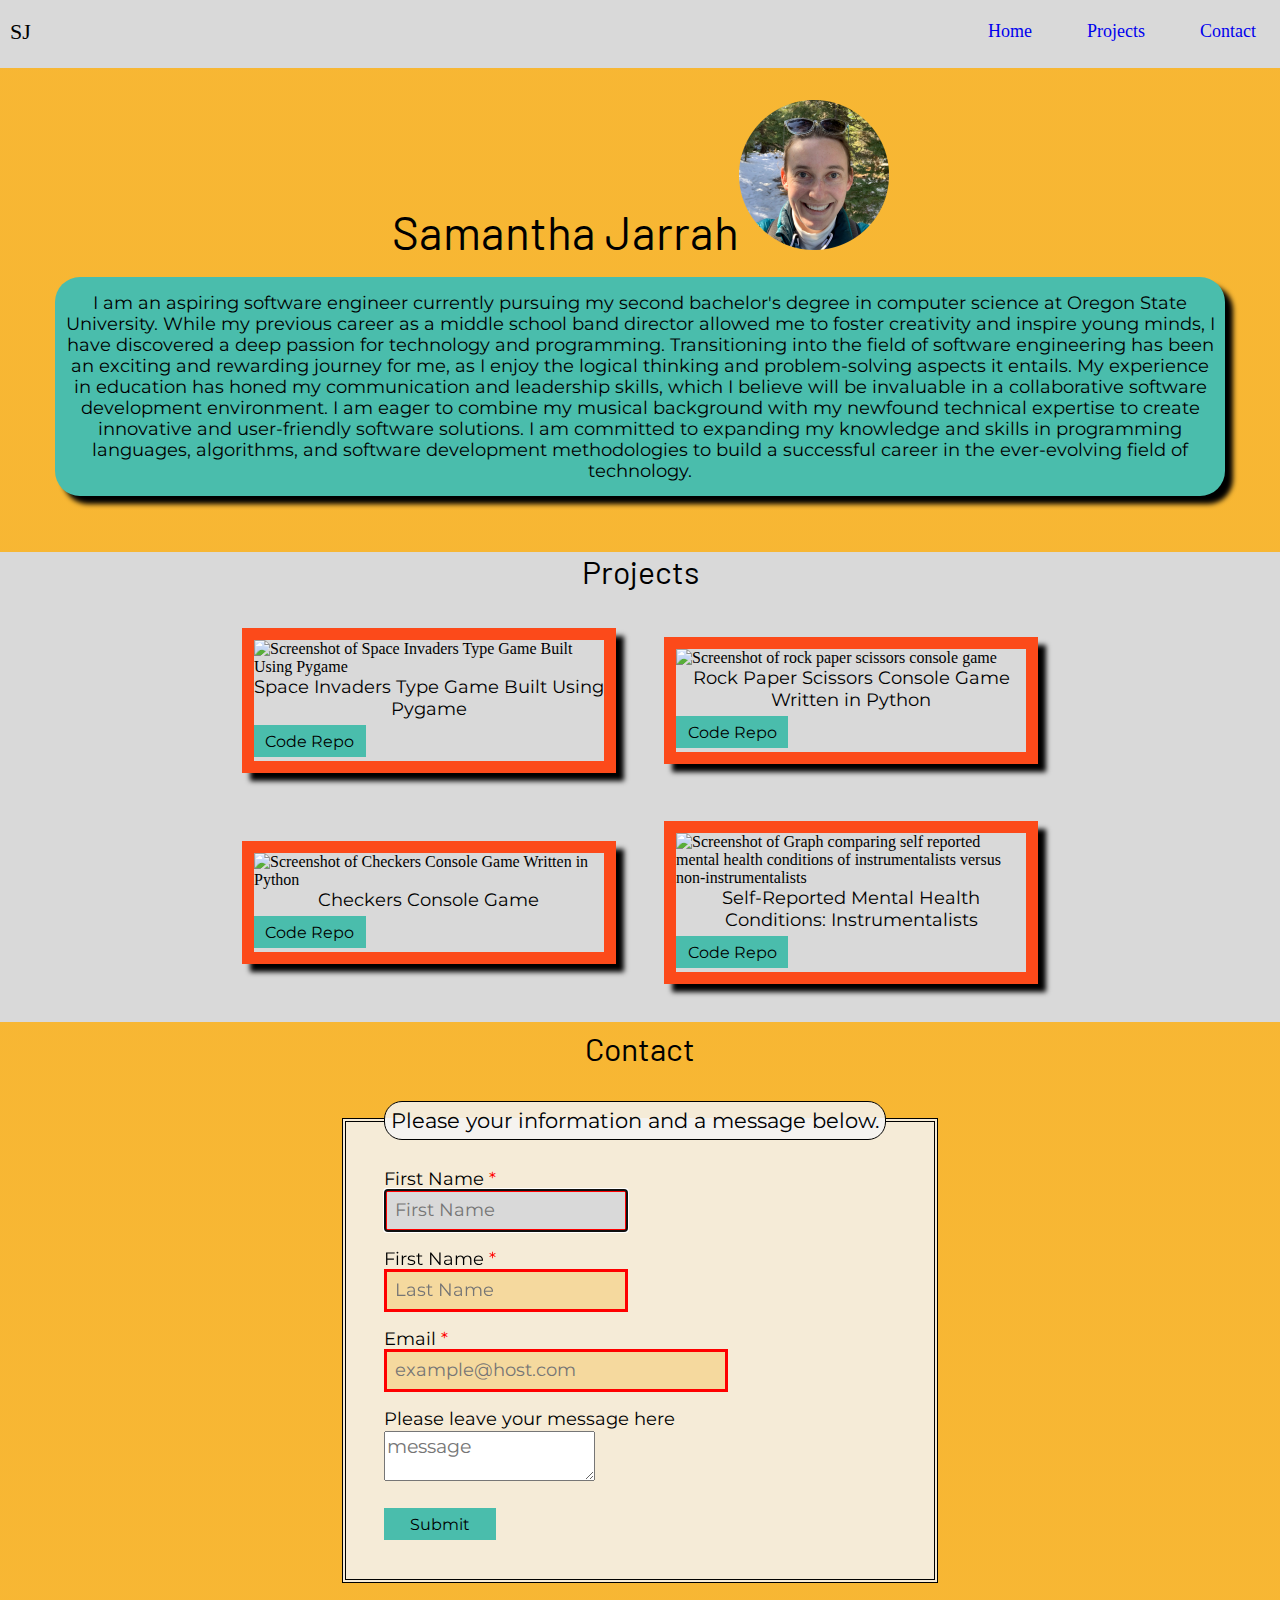
==== index.html @ de2d54bb "added favicon and about me" ====
<!DOCTYPE html>
<html lang="en">
<head>
    <meta charset='utf-8'>
    <meta http-equiv='X-UA-Compatible' content='IE=edge'>
    <title>Samantha Jarrah</title>
    <meta name='viewport' content='width=device-width, initial-scale=1'>
    <link rel='stylesheet' type='text/css' media='screen' href='main.css'>
    <link rel="icon" href="/images/sj_favicon.ico" type="image/x-icon">
    <!-- <link href="https://cdn.jsdelivr.net/npm/bootstrap@5.2.3/dist/css/bootstrap.min.css" rel="stylesheet">
    <script src="https://cdn.jsdelivr.net/npm/bootstrap@5.2.3/dist/js/bootstrap.bundle.min.js"></script> -->
    <script src='main.js'></script>
</head>
<body>
    <div class="overlay"></div>

    <nav class="navbar" id="top">
        <!-- Logo -->
        <div class="logo">SJ</div>

        <!-- Navigation menu -->
        <ul class="nav-links">
            <div class="menu">
                <li><a href="#top">Home</a></li>
                <li><a href="#projects">Projects</a></li>
                <li><a href="#contact">Contact</a></li>
            </div>
        </ul>
    </nav>

    <div class="yellow-background">
    <header>
        <h1 class="header">Samantha Jarrah<img src="images/circlePortraitSmall.png"></h1>
    </header>

    <div class="center-about-me">
        <p class="about-me-text">
            I am an aspiring software engineer currently pursuing my second bachelor's degree in computer science at Oregon State University. 
            While my previous career as a middle school band director allowed me to foster creativity and inspire young minds, I have discovered 
            a deep passion for technology and programming. Transitioning into the field of software engineering has been an exciting and 
            rewarding journey for me, as I enjoy the logical thinking and problem-solving aspects it entails. My experience in education has 
            honed my communication and leadership skills, which I believe will be invaluable in a collaborative software development environment. 
            I am eager to combine my musical background with my newfound technical expertise to create innovative and user-friendly software 
            solutions. I am committed to expanding my knowledge and skills in programming languages, algorithms, and software 
            development methodologies to build a successful career in the ever-evolving field of technology.
        </p>
    </div>
    </div>
    
    <div class="projects-page">
    <section id="projects"><h2>Projects</h2></section>
        <article class="gallery">

        <figure class="project-example">
            <img
            src="images/space-invaders-game-pygame-resized.png"
            alt="Screenshot of Space Invaders Type Game Built Using Pygame"/>
            <figcaption>Space Invaders Type Game Built Using Pygame</figcaption>
            <button onclick="location.href='https://github.com/samantha-jarrah/Space_Invaders'" type="button">Code Repo</button>
        </figure>

        <figure class="project-example">
            <img 
                src="images/rock-paper-scissors-game-resized.png"
                alt="Screenshot of rock paper scissors console game" />
                <figcaption>Rock Paper Scissors Console Game Written in Python</figcaption>
                <button onclick="location.href='https://github.com/samantha-jarrah/rock_paper_scissors'" type="button">Code Repo</button>
        </figure>

        <figure class="project-example">
            <img
            src="images/checkers-console-game-resized.png"
            alt="Screenshot of Checkers Console Game Written in Python"/>
            <figcaption>Checkers Console Game</figcaption>
            <button onclick="location.href='https://github.com/samantha-jarrah/Checkers-Console-Game-Python'" type="button">Code Repo</button>
        </figure>

        <figure class="project-example">
            <img
            src="images/mental-health-instrumentalists-vs-noninstrumentalists-resized.png"
            alt="Screenshot of Graph comparing self reported mental health conditions of instrumentalists versus non-instrumentalists"/>
            <figcaption>Self-Reported Mental Health Conditions: Instrumentalists</figcaption>
            <button onclick="location.href='https://github.com/samantha-jarrah/chum_bucket_supreme'" type="button">Code Repo</button>

        </figure>

        </article>
    </div>


    <div class="yellow-background">
    <section id="contact">
        <h2>Contact</h2>
        <!-- <p class="email-text">
            <a href="mailto:samantha.jarrah2@gmail.com">samantha.jarrah2@gmail.com</a>
        </p> -->
        <form action="/form-submission" method="get">
            <fieldset>
                <legend>Please your information and a message below.</legend>
                <label for="firstName" class="required">First Name</label>
                <input type="text" name="firstName" id="firstName" required placeholder="First Name" autofocus />

                <label for="lastName" class="required">First Name</label>
                <input type="text" name="lastName" id="lastName" required placeholder="Last Name" />

                <label for="email" class="required">Email</label>
                    <input type="email" 
                    name="email" id="email" 
                    size="30" maxlength="100" 
                    required 
                    pattern="[^ @]+@[^ @]+.[a-z]+"
                    placeholder="example@host.com" />
                

                <label for="message">Please leave your message here</label>
                <textarea name="message" id="message" placeholder="message"></textarea>

                <label for="submit"></label>
                <button type="submit" id="submit">Submit</button>
        
            </fieldset>
        </form>
        <p class="copyright">&copy; Samantha Jarrah</p>
    </section>
    </div>
    <main>

    </main>
    
</body>

</html>
---- main.css ----
/* @import url('https://fonts.googleapis.com/css2?family=Barlow:ital,wght@0,100;0,200;0,300;0,400;0,500;0,600;0,700;0,800;0,900;1,100;1,200;1,300;1,400;1,500;1,600;1,700;1,800;1,900&display=swap'); */

@import url('https://fonts.googleapis.com/css2?family=Barlow:ital,wght@0,100;0,200;0,300;0,400;0,500;0,600;0,700;0,800;0,900;1,100;1,200;1,300;1,400;1,500;1,600;1,700;1,800;1,900&family=Montserrat:ital,wght@0,100;0,200;0,300;0,400;0,500;0,600;0,700;1,100;1,200;1,300;1,400;1,500;1,600&display=swap');

:root {
  background-color: rgba(217, 217, 217, 1);
}
body {
  /* background-image: url(images/meadow.jpg); */
  /* background-size: cover; */
  /* background-repeat: no-repeat; */
}

/* .overlay {
  position: fixed;
  top: 0;
  left: 0;
  width: 100%;
  height: 100%;
  background-color: rgba(247, 183, 51, 0.85);
  z-index: -1;
} */

/* .yellow-background {
  background-color: rgba(247, 183, 51, 0.85);
} */

.yellow-background {
  background-color:rgba(247, 183, 51, 1);
  opacity: 1;
  background-image: radial-gradient(white 0.5px, rgba(247, 183, 51, 0.85) 0.5px);
  background-size: 10px 10px;
}

.yellow-background h2 {
  padding: 7px;
}


body, html {
    border: 0;
    height: 100%;
    margin: 0;
    padding: 0;
    width: 100%;
}

h2 {
  text-align: center;
  font-family: "Barlow", sans-serif;
  font-weight: 400;
  font-size: 32px;
}

p {
  font-family: 'Montserrat', sans-serif;
  font-size: 14px;
}

figcaption {
  font-family: 'Montserrat', sans-serif;
  font-size: 18px;
  text-align: center;
  font-weight: 400;
}

nav {
  background: rgba(217, 217, 217, 1);
  /* width: 600px; */
  margin-bottom: -26px;
  padding-bottom: 8px;
  padding-top: 8px;
}
a {
  text-decoration: none;
}
a:visited{
  text-decoration: none;
  color: black;
}
li {
  list-style: none;
}

.navbar {
  display: flex;
  align-items: center;
  justify-content: space-between;
  padding: 1px 10px 1px 10px;
  color:black;
}
.menu {
  display:flex;
  gap:1.5em;
  font-size: 18px;
}
.menu li:hover {
  background-color: rgba(252, 74, 26, 1);
  border-radius: 5px;
  transition: 0.3s ease;
}
.menu li {
  padding: 4px 14px;
}
.logo {
  font-size: 22px;
}

.center-about-me {
  display: flex;
  justify-content: center;
  align-items: center;
  /* height: 200px; */
  max-width:fit-content;
  padding-bottom: 3%;
}

.about-me-text {
  background-color: rgba(74, 189, 172, 1);
  position: center;
  /* margin-top: 35px; */
  margin-left: 55px;
  margin-right: 55px;
  border-radius: 25px;
  padding: 15px 8px;
  text-align: center;
  box-shadow: 8px 8px 5px black;
  font-size: 110%;
}

.email-text {
  text-align: center;
  font-size: 24px;
}


.header {
  font-family: "Barlow", sans-serif;
  font-size: 46px;
  /* text-shadow: 4px 4px 4px #aaa; */
  font-weight: 400;
  text-align: center;
  margin-bottom: 1px;
  padding-top: 32px;
}

.header h1 {
  display: inline-flex;
}

.header img {
  width: 150px;
}


.projects-page {
  background-color: rgba(217, 217, 217, 1);
  margin: 0%;
  margin-top: -27px;
  /* margin-bottom: -17px; */
}

/* .project-example img {
  border: 12px solid rgba(252, 74, 26, 1);
  box-shadow: 8px 8px 5px black;
  max-width: 50%;
} */

.gallery {
  display: flex;
  width: 90%;
  margin: 0 auto;
  flex-wrap: wrap;
  justify-content: center;
  align-items: center;
  gap: 25px;
}

.gallery figure {
  width: 350px;
  margin: 1%;
  padding-bottom: 4px;
  border: 12px solid rgba(252, 74, 26, 1);
  background-color: rgba(217, 217, 217, 1);
  box-shadow: 8px 8px 5px black;
}

.gallery img {
  width: 100%;
  display: block;
  margin-left: auto;
  margin-right: auto;
}

button {
  background-color:rgba(74, 189, 172, 1);
  color:black;
  margin-top: 5px;
  border: 1px solid rgba(74, 189, 172, 1);
}

.project-example:hover {
  transform: scale(1.1);
}

  /*  ----- Form ----- */
input, textarea, select {
    font-family:inherit;
}
textarea {
  width: 40%;
  padding: 2px;
  margin: 2px 2px 2px 0px;
  font-size: 120%;
}
  fieldset {
    /* background-color: var(--off-white); */
    border-style: double;
    border-width: 4px;
    border-color: black;
    margin:auto;
    background-color: rgb(245, 245, 245, .85);
    /* margin-bottom: 2%; */
    padding: 1% 3% 3%;
    width: 40%;
  }
    legend {
      font-family: 'Montserrat', sans-serif;      
      padding: 6px;
      font-size: 130%;
      border: 1.5px solid black;
      border-radius: 18px;
      background-color:rgb(245, 245, 245, .85);
    }
  label {
    display: block;
    margin-top: 16px;
    font-family: 'Montserrat', sans-serif;
    font-size: 110%;

  }
    button {
      width: 7em;
      height: 2em;
      font-size: 100%;
      font-family: 'Montserrat', sans-serif;
    }
    input {
      padding: 8px;
      font-size: 110%;
      background-color: rgba(247, 183, 51, 0.35);
    }

    :focus {
      background-color: rgba(217, 217, 217, 1);
    }

    ::placeholder {
      font-family: 'Montserrat', sans-serif;
    }

    :required {
      border: solid red ;
    }

    input:valid {
      border: solid 1px black;

    }

    /* input:invalid {
      border: 2px solid red;

    } */

    label.required:after {
      content:" *";
      color:red;
  }

  .copyright {
    text-align: center;
    padding-bottom: 12px;
  }
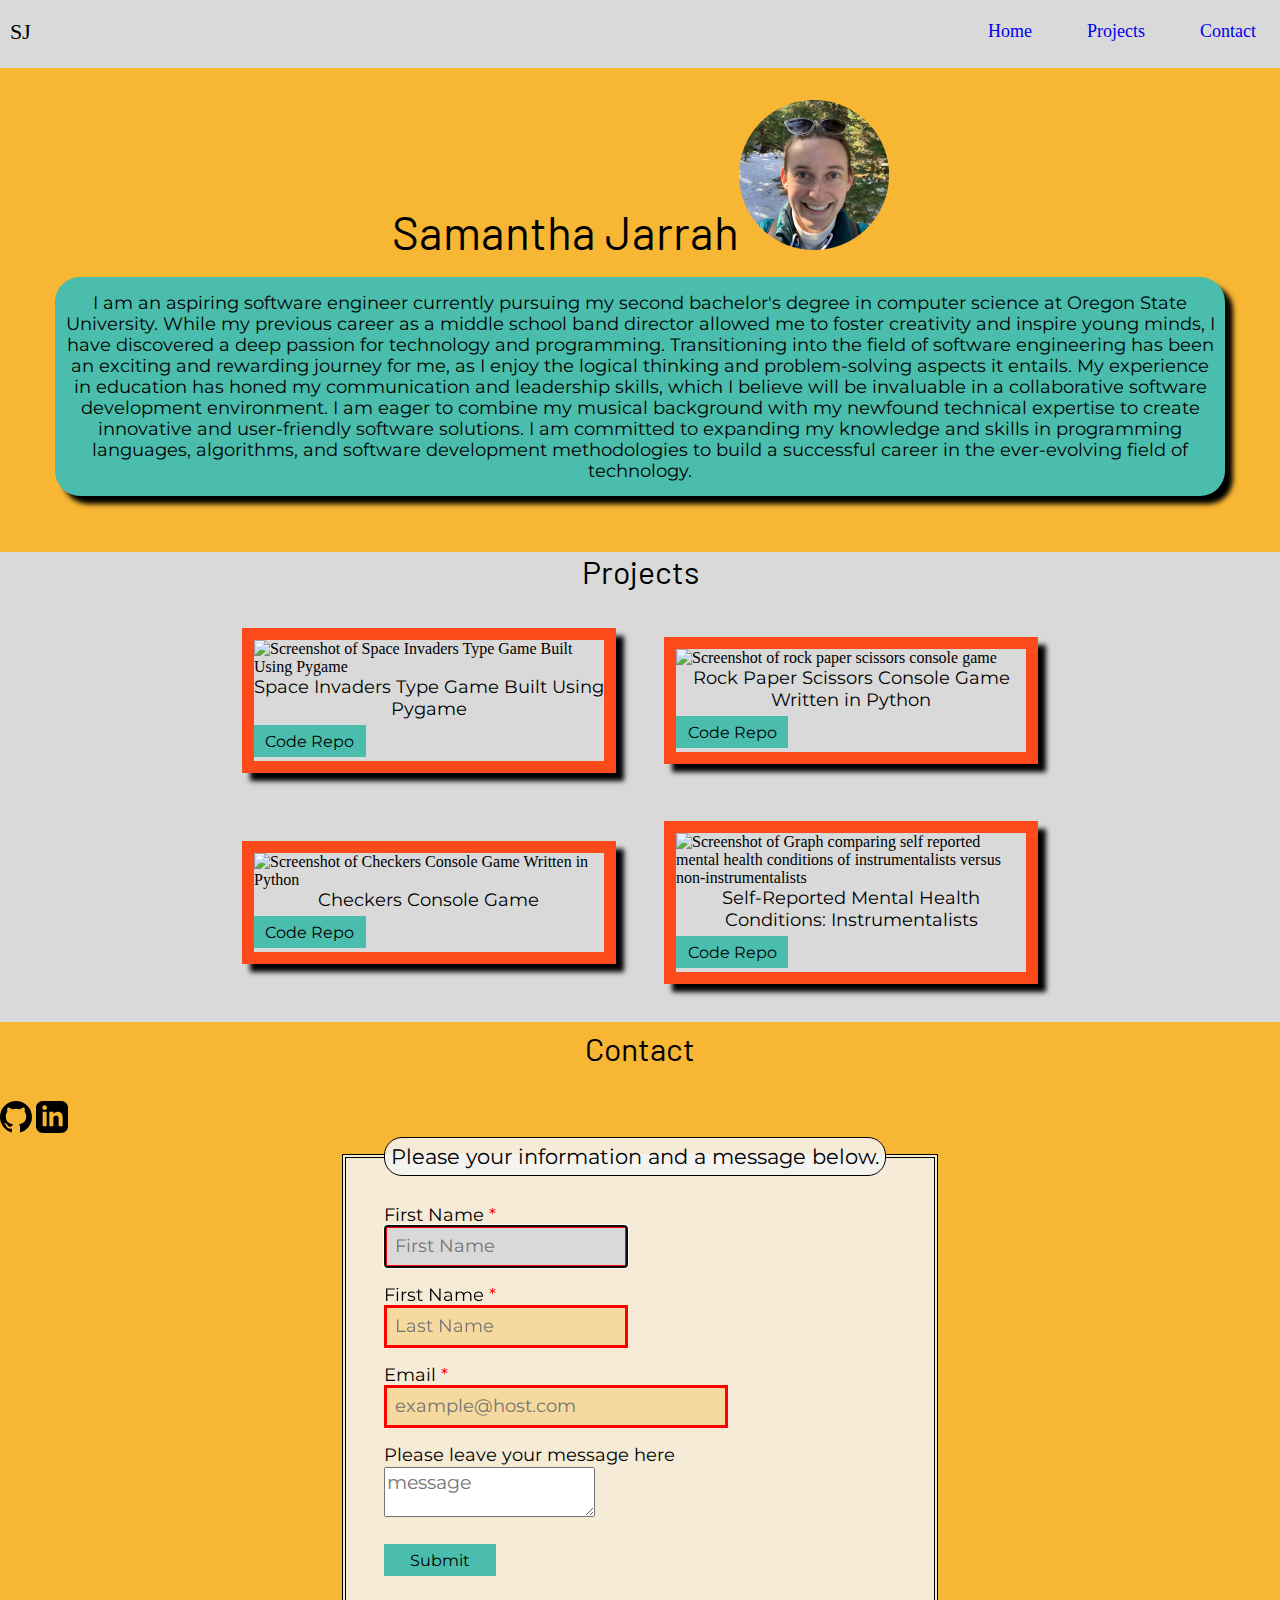
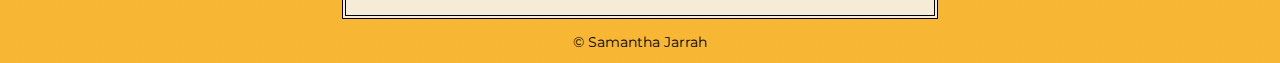
==== commit 7d058046: "changed href for favicon" ====
--- a/index.html
+++ b/index.html
@@ -6,9 +6,7 @@
     <title>Samantha Jarrah</title>
     <meta name='viewport' content='width=device-width, initial-scale=1'>
     <link rel='stylesheet' type='text/css' media='screen' href='main.css'>
-    <link rel="icon" href="/images/sj_favicon.ico" type="image/x-icon">
-    <!-- <link href="https://cdn.jsdelivr.net/npm/bootstrap@5.2.3/dist/css/bootstrap.min.css" rel="stylesheet">
-    <script src="https://cdn.jsdelivr.net/npm/bootstrap@5.2.3/dist/js/bootstrap.bundle.min.js"></script> -->
+    <link rel="icon" href="./images/sj_favicon.ico" type="image/x-icon">
     <script src='main.js'></script>
 </head>
 <body>
@@ -91,10 +89,14 @@
     <div class="yellow-background">
     <section id="contact">
         <h2>Contact</h2>
+        <div class="icons">
+        <a href="https://github.com/samantha-jarrah"><svg xmlns="http://www.w3.org/2000/svg" width="32" height="32" viewBox="0 0 24 24"><path d="M12 0c-6.626 0-12 5.373-12 12 0 5.302 3.438 9.8 8.207 11.387.599.111.793-.261.793-.577v-2.234c-3.338.726-4.033-1.416-4.033-1.416-.546-1.387-1.333-1.756-1.333-1.756-1.089-.745.083-.729.083-.729 1.205.084 1.839 1.237 1.839 1.237 1.07 1.834 2.807 1.304 3.492.997.107-.775.418-1.305.762-1.604-2.665-.305-5.467-1.334-5.467-5.931 0-1.311.469-2.381 1.236-3.221-.124-.303-.535-1.524.117-3.176 0 0 1.008-.322 3.301 1.23.957-.266 1.983-.399 3.003-.404 1.02.005 2.047.138 3.006.404 2.291-1.552 3.297-1.23 3.297-1.23.653 1.653.242 2.874.118 3.176.77.84 1.235 1.911 1.235 3.221 0 4.609-2.807 5.624-5.479 5.921.43.372.823 1.102.823 2.222v3.293c0 .319.192.694.801.576 4.765-1.589 8.199-6.086 8.199-11.386 0-6.627-5.373-12-12-12z"/></svg></a>
+        <a href="https://www.linkedin.com/in/samantha-jarrah-43a653234/"><svg xmlns="http://www.w3.org/2000/svg" width="32" height="32" viewBox="0 0 24 24"><path d="M19 0h-14c-2.761 0-5 2.239-5 5v14c0 2.761 2.239 5 5 5h14c2.762 0 5-2.239 5-5v-14c0-2.761-2.238-5-5-5zm-11 19h-3v-11h3v11zm-1.5-12.268c-.966 0-1.75-.79-1.75-1.764s.784-1.764 1.75-1.764 1.75.79 1.75 1.764-.783 1.764-1.75 1.764zm13.5 12.268h-3v-5.604c0-3.368-4-3.113-4 0v5.604h-3v-11h3v1.765c1.396-2.586 7-2.777 7 2.476v6.759z"/></svg></a>
+        </div>
         <!-- <p class="email-text">
             <a href="mailto:samantha.jarrah2@gmail.com">samantha.jarrah2@gmail.com</a>
         </p> -->
-        <form action="/form-submission" method="get">
+        <form method="post" action="https://forms.un-static.com/forms/b36acc1952fa7b50b0d6d09dd33acb463ecb3084">
             <fieldset>
                 <legend>Please your information and a message below.</legend>
                 <label for="firstName" class="required">First Name</label>
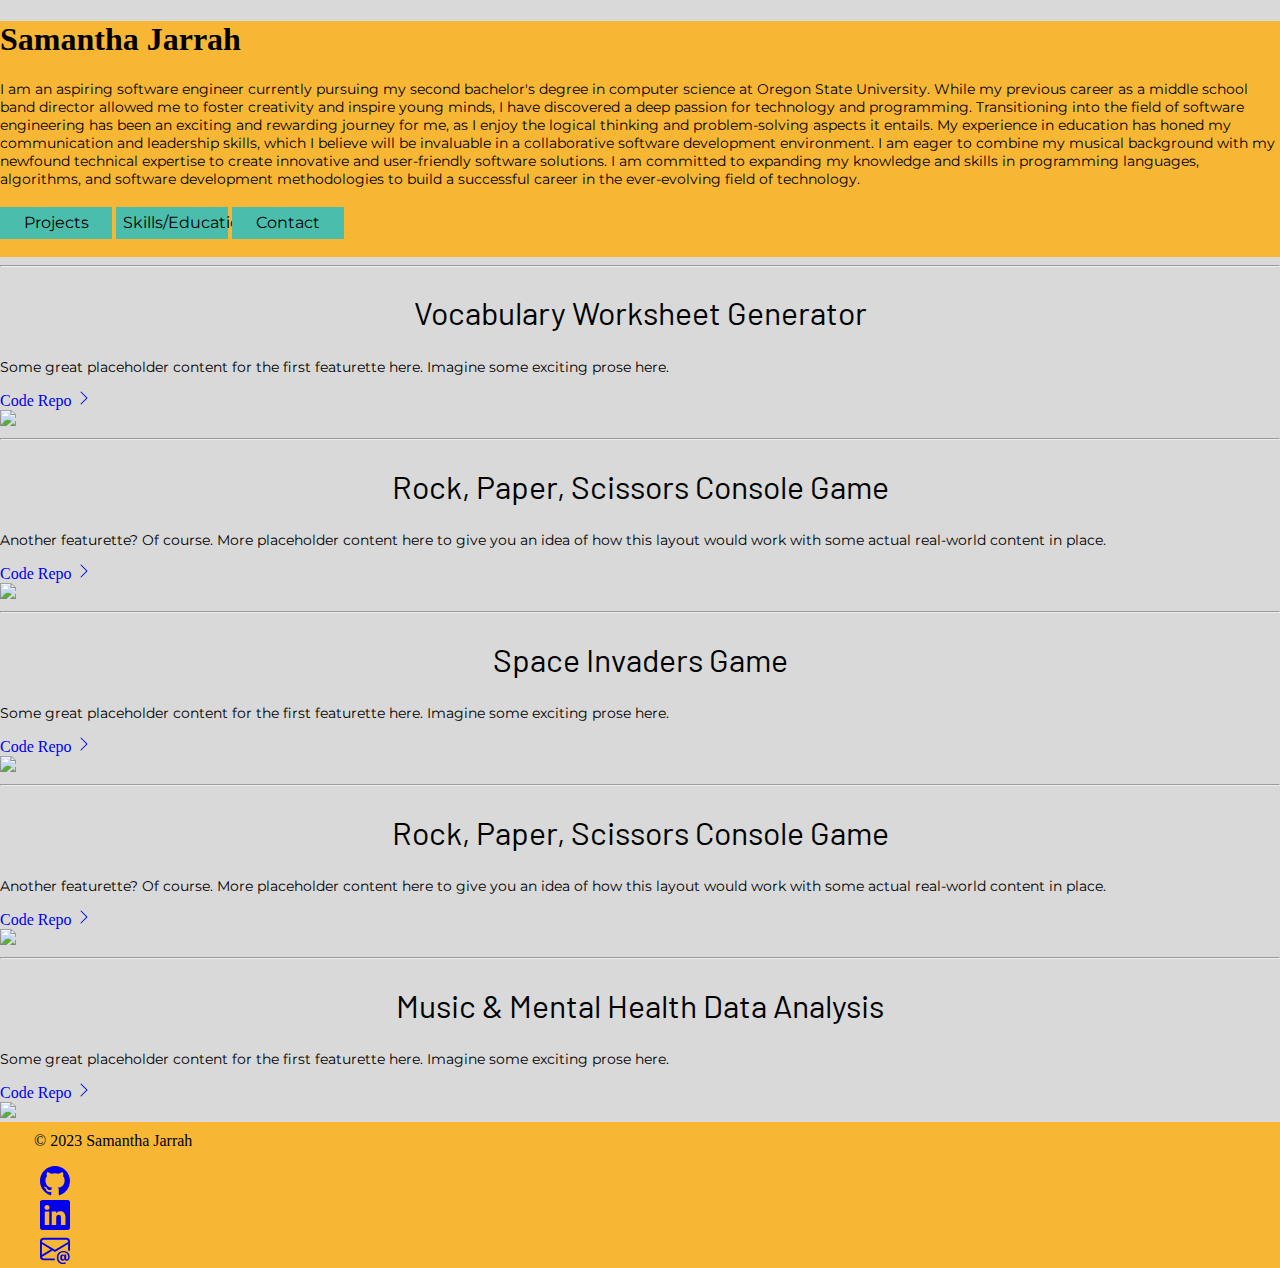
==== commit 79c1adc5: "added favicon" ====
--- a/index.html
+++ b/index.html
@@ -1,134 +1,175 @@
 <!DOCTYPE html>
-<html lang="en">
+<html>
 <head>
     <meta charset='utf-8'>
     <meta http-equiv='X-UA-Compatible' content='IE=edge'>
     <title>Samantha Jarrah</title>
     <meta name='viewport' content='width=device-width, initial-scale=1'>
+     <!-- bootstrap link -->
+     <link href="https://cdn.jsdelivr.net/npm/bootstrap@5.3.0/dist/css/bootstrap.min.css" rel="stylesheet" integrity="sha384-9ndCyUaIbzAi2FUVXJi0CjmCapSmO7SnpJef0486qhLnuZ2cdeRhO02iuK6FUUVM" crossorigin="anonymous">
     <link rel='stylesheet' type='text/css' media='screen' href='main.css'>
-    <link rel="icon" href="./images/sj_favicon.ico" type="image/x-icon">
-    <script src='main.js'></script>
+    <link rel="icon" href="sj_favicon.ico" type="image/x-icon">
+   <script src='main.js'></script>
 </head>
 <body>
-    <div class="overlay"></div>
+<!-- Heading -->
+<section>
+    <div class="container my-5 yellow-background rounded-3">
+        <div class="row p-4 pb-0 pe-lg-0 pt-lg-5 align-items-center rounded-3 border shadow-lg">
+          <div class="col-lg-7 p-3 p-lg-5 pt-lg-3">
+            <h1 class="display-4 fw-bold lh-1 text-body-emphasis">Samantha Jarrah</h1>
+            <p class="lead">I am an aspiring software engineer currently pursuing my second bachelor's degree in computer science at Oregon State University. 
+                While my previous career as a middle school band director allowed me to foster creativity and inspire young minds, I have discovered 
+                a deep passion for technology and programming. Transitioning into the field of software engineering has been an exciting and 
+                rewarding journey for me, as I enjoy the logical thinking and problem-solving aspects it entails. My experience in education has 
+                honed my communication and leadership skills, which I believe will be invaluable in a collaborative software development environment. 
+                I am eager to combine my musical background with my newfound technical expertise to create innovative and user-friendly software 
+                solutions. I am committed to expanding my knowledge and skills in programming languages, algorithms, and software 
+                development methodologies to build a successful career in the ever-evolving field of technology.</p>
+            <div class="d-grid gap-2 d-md-flex justify-content-md-start mb-4 mb-lg-3">
+              <button type="button" class="btn orange btn-lg px-4 me-md-2 fw-bold">Projects</button>
+              <button type="button" class="btn btn-outline-dark btn-lg px-4">Skills/Education</button>
+              <button type="button" class="btn btn-outline-dark btn-lg px-4">Contact</button>
+            </div>
+          </div>
+          <div class="col-lg-4 offset-lg-1 p-0 overflow-hidden">
+              <img class="rounded-lg-3" src="./images/circlePortrait.png" alt="" width="620">
+          </div>
+        </div>
+      </div>
+</section>
 
-    <nav class="navbar" id="top">
-        <!-- Logo -->
-        <div class="logo">SJ</div>
-
-        <!-- Navigation menu -->
-        <ul class="nav-links">
-            <div class="menu">
-                <li><a href="#top">Home</a></li>
-                <li><a href="#projects">Projects</a></li>
-                <li><a href="#contact">Contact</a></li>
-            </div>
-        </ul>
-    </nav>
-
-    <div class="yellow-background">
-    <header>
-        <h1 class="header">Samantha Jarrah<img src="images/circlePortraitSmall.png"></h1>
-    </header>
-
-    <div class="center-about-me">
-        <p class="about-me-text">
-            I am an aspiring software engineer currently pursuing my second bachelor's degree in computer science at Oregon State University. 
-            While my previous career as a middle school band director allowed me to foster creativity and inspire young minds, I have discovered 
-            a deep passion for technology and programming. Transitioning into the field of software engineering has been an exciting and 
-            rewarding journey for me, as I enjoy the logical thinking and problem-solving aspects it entails. My experience in education has 
-            honed my communication and leadership skills, which I believe will be invaluable in a collaborative software development environment. 
-            I am eager to combine my musical background with my newfound technical expertise to create innovative and user-friendly software 
-            solutions. I am committed to expanding my knowledge and skills in programming languages, algorithms, and software 
-            development methodologies to build a successful career in the ever-evolving field of technology.
-        </p>
-    </div>
-    </div>
-    
-    <div class="projects-page">
-    <section id="projects"><h2>Projects</h2></section>
-        <article class="gallery">
-
-        <figure class="project-example">
-            <img
-            src="images/space-invaders-game-pygame-resized.png"
-            alt="Screenshot of Space Invaders Type Game Built Using Pygame"/>
-            <figcaption>Space Invaders Type Game Built Using Pygame</figcaption>
-            <button onclick="location.href='https://github.com/samantha-jarrah/Space_Invaders'" type="button">Code Repo</button>
-        </figure>
-
-        <figure class="project-example">
-            <img 
-                src="images/rock-paper-scissors-game-resized.png"
-                alt="Screenshot of rock paper scissors console game" />
-                <figcaption>Rock Paper Scissors Console Game Written in Python</figcaption>
-                <button onclick="location.href='https://github.com/samantha-jarrah/rock_paper_scissors'" type="button">Code Repo</button>
-        </figure>
-
-        <figure class="project-example">
-            <img
-            src="images/checkers-console-game-resized.png"
-            alt="Screenshot of Checkers Console Game Written in Python"/>
-            <figcaption>Checkers Console Game</figcaption>
-            <button onclick="location.href='https://github.com/samantha-jarrah/Checkers-Console-Game-Python'" type="button">Code Repo</button>
-        </figure>
-
-        <figure class="project-example">
-            <img
-            src="images/mental-health-instrumentalists-vs-noninstrumentalists-resized.png"
-            alt="Screenshot of Graph comparing self reported mental health conditions of instrumentalists versus non-instrumentalists"/>
-            <figcaption>Self-Reported Mental Health Conditions: Instrumentalists</figcaption>
-            <button onclick="location.href='https://github.com/samantha-jarrah/chum_bucket_supreme'" type="button">Code Repo</button>
-
-        </figure>
-
-        </article>
+<!-- Projects -->
+<section>
+    <div class="container">
+        <hr class="featurette-divider my-4">
+    <div class="row featurette">
+        <div class="col-md-7">
+          <h2 class="featurette-heading fw-normal lh-1">Vocabulary Worksheet Generator</h2>
+          <p class="lead">Some great placeholder content for the first featurette here. Imagine some exciting prose here.</p>
+          <a href="#" class="icon-link">
+            Code Repo
+            <svg xmlns="http://www.w3.org/2000/svg" width="16" height="16" fill="currentColor" class="bi bi-chevron-right" viewBox="0 0 16 16">
+                <path fill-rule="evenodd" d="M4.646 1.646a.5.5 0 0 1 .708 0l6 6a.5.5 0 0 1 0 .708l-6 6a.5.5 0 0 1-.708-.708L10.293 8 4.646 2.354a.5.5 0 0 1 0-.708z"/>
+              </svg>
+          </a>
+        </div>
+        <div class="col-md-5">
+          <img src="./images/vocabulary-worksheet-generator-square.png" class="orange-shadow rounded-3" height="500">
+        </div>
+      </div>
     </div>
 
+    <div class="container">
+        <hr class="featurette-divider my-4">
+        <div class="row featurette">
+            <div class="col-md-7 order-md-2">
+              <h2 class="featurette-heading fw-normal lh-1">Rock, Paper, Scissors Console Game</h2>
+              <p class="lead">Another featurette? Of course. More placeholder content here to give you an idea of how this layout would work with some actual real-world content in place.</p>
+              <a href="#" class="icon-link">
+                Code Repo
+                <svg xmlns="http://www.w3.org/2000/svg" width="16" height="16" fill="currentColor" class="bi bi-chevron-right" viewBox="0 0 16 16">
+                    <path fill-rule="evenodd" d="M4.646 1.646a.5.5 0 0 1 .708 0l6 6a.5.5 0 0 1 0 .708l-6 6a.5.5 0 0 1-.708-.708L10.293 8 4.646 2.354a.5.5 0 0 1 0-.708z"/>
+                  </svg>
+              </a>
+            </div>
+            <div class="col-md-5 order-md-1">
+                <img src="./images/rock-paper-scissors-game-square.png" class="orange-shadow rounded-3" height="500">
+            </div>
+          </div>
+    </div>
 
-    <div class="yellow-background">
-    <section id="contact">
-        <h2>Contact</h2>
-        <div class="icons">
-        <a href="https://github.com/samantha-jarrah"><svg xmlns="http://www.w3.org/2000/svg" width="32" height="32" viewBox="0 0 24 24"><path d="M12 0c-6.626 0-12 5.373-12 12 0 5.302 3.438 9.8 8.207 11.387.599.111.793-.261.793-.577v-2.234c-3.338.726-4.033-1.416-4.033-1.416-.546-1.387-1.333-1.756-1.333-1.756-1.089-.745.083-.729.083-.729 1.205.084 1.839 1.237 1.839 1.237 1.07 1.834 2.807 1.304 3.492.997.107-.775.418-1.305.762-1.604-2.665-.305-5.467-1.334-5.467-5.931 0-1.311.469-2.381 1.236-3.221-.124-.303-.535-1.524.117-3.176 0 0 1.008-.322 3.301 1.23.957-.266 1.983-.399 3.003-.404 1.02.005 2.047.138 3.006.404 2.291-1.552 3.297-1.23 3.297-1.23.653 1.653.242 2.874.118 3.176.77.84 1.235 1.911 1.235 3.221 0 4.609-2.807 5.624-5.479 5.921.43.372.823 1.102.823 2.222v3.293c0 .319.192.694.801.576 4.765-1.589 8.199-6.086 8.199-11.386 0-6.627-5.373-12-12-12z"/></svg></a>
-        <a href="https://www.linkedin.com/in/samantha-jarrah-43a653234/"><svg xmlns="http://www.w3.org/2000/svg" width="32" height="32" viewBox="0 0 24 24"><path d="M19 0h-14c-2.761 0-5 2.239-5 5v14c0 2.761 2.239 5 5 5h14c2.762 0 5-2.239 5-5v-14c0-2.761-2.238-5-5-5zm-11 19h-3v-11h3v11zm-1.5-12.268c-.966 0-1.75-.79-1.75-1.764s.784-1.764 1.75-1.764 1.75.79 1.75 1.764-.783 1.764-1.75 1.764zm13.5 12.268h-3v-5.604c0-3.368-4-3.113-4 0v5.604h-3v-11h3v1.765c1.396-2.586 7-2.777 7 2.476v6.759z"/></svg></a>
+    <div class="container">
+        <hr class="featurette-divider my-4">
+    <div class="row featurette">
+        <div class="col-md-7">
+          <h2 class="featurette-heading fw-normal lh-1">Space Invaders Game</h2>
+          <p class="lead">Some great placeholder content for the first featurette here. Imagine some exciting prose here.</p>
+          <a href="#" class="icon-link">
+            Code Repo
+            <svg xmlns="http://www.w3.org/2000/svg" width="16" height="16" fill="currentColor" class="bi bi-chevron-right" viewBox="0 0 16 16">
+                <path fill-rule="evenodd" d="M4.646 1.646a.5.5 0 0 1 .708 0l6 6a.5.5 0 0 1 0 .708l-6 6a.5.5 0 0 1-.708-.708L10.293 8 4.646 2.354a.5.5 0 0 1 0-.708z"/>
+              </svg>
+          </a>
         </div>
-        <!-- <p class="email-text">
-            <a href="mailto:samantha.jarrah2@gmail.com">samantha.jarrah2@gmail.com</a>
-        </p> -->
-        <form method="post" action="https://forms.un-static.com/forms/b36acc1952fa7b50b0d6d09dd33acb463ecb3084">
-            <fieldset>
-                <legend>Please your information and a message below.</legend>
-                <label for="firstName" class="required">First Name</label>
-                <input type="text" name="firstName" id="firstName" required placeholder="First Name" autofocus />
+        <div class="col-md-5">
+          <img src="./images/space-invaders-game-pygame-square.png" class="orange-shadow rounded-3" height="500">
+        </div>
+      </div>
+    </div>
 
-                <label for="lastName" class="required">First Name</label>
-                <input type="text" name="lastName" id="lastName" required placeholder="Last Name" />
+    <div class="container">
+        <hr class="featurette-divider my-4">
+        <div class="row featurette">
+            <div class="col-md-7 order-md-2">
+              <h2 class="featurette-heading fw-normal lh-1">Rock, Paper, Scissors Console Game</h2>
+              <p class="lead">Another featurette? Of course. More placeholder content here to give you an idea of how this layout would work with some actual real-world content in place.</p>
+              <a href="#" class="icon-link">
+                Code Repo
+                <svg xmlns="http://www.w3.org/2000/svg" width="16" height="16" fill="currentColor" class="bi bi-chevron-right" viewBox="0 0 16 16">
+                    <path fill-rule="evenodd" d="M4.646 1.646a.5.5 0 0 1 .708 0l6 6a.5.5 0 0 1 0 .708l-6 6a.5.5 0 0 1-.708-.708L10.293 8 4.646 2.354a.5.5 0 0 1 0-.708z"/>
+                  </svg>
+              </a>
+            </div>
+            <div class="col-md-5 order-md-1">
+                <img src="./images/python-checkers-console-game-square.png" class="orange-shadow rounded-3" height="500">
+            </div>
+          </div>
+    </div>
 
-                <label for="email" class="required">Email</label>
-                    <input type="email" 
-                    name="email" id="email" 
-                    size="30" maxlength="100" 
-                    required 
-                    pattern="[^ @]+@[^ @]+.[a-z]+"
-                    placeholder="example@host.com" />
-                
+    <div class="container">
+        <hr class="featurette-divider my-4">
+    <div class="row featurette">
+        <div class="col-md-7">
+          <h2 class="featurette-heading fw-normal lh-1">Music & Mental Health Data Analysis</h2>
+          <p class="lead">Some great placeholder content for the first featurette here. Imagine some exciting prose here.</p>
+          <a href="#" class="icon-link">
+            Code Repo
+            <svg xmlns="http://www.w3.org/2000/svg" width="16" height="16" fill="currentColor" class="bi bi-chevron-right" viewBox="0 0 16 16">
+                <path fill-rule="evenodd" d="M4.646 1.646a.5.5 0 0 1 .708 0l6 6a.5.5 0 0 1 0 .708l-6 6a.5.5 0 0 1-.708-.708L10.293 8 4.646 2.354a.5.5 0 0 1 0-.708z"/>
+              </svg>
+          </a>
+        </div>
+        <div class="col-md-5">
+          <img src="./images/mental-health-instrumentalists-vs-noninstrumentalists-square.png" class="orange-shadow rounded-3" height="500">
+        </div>
+      </div>
+    </div>
+</section>
 
-                <label for="message">Please leave your message here</label>
-                <textarea name="message" id="message" placeholder="message"></textarea>
+<!-- Skills/Education -->
+<section>
 
-                <label for="submit"></label>
-                <button type="submit" id="submit">Submit</button>
-        
-            </fieldset>
-        </form>
-        <p class="copyright">&copy; Samantha Jarrah</p>
-    </section>
-    </div>
-    <main>
+</section>
 
-    </main>
+<!-- Contact -->
+<section>
+    <div class="container yellow-background rounded-3 mt-5">
+        <footer class="d-flex flex-wrap justify-content-between align-items-center py-3 my-4 border-top">
+          <div class="col-md-4 d-flex align-items-center">
+            <a href="/" class="mb-3 me-2 mb-md-0 text-body-secondary text-decoration-none lh-1">
+              <svg class="bi" width="30" height="24"><use xlink:href="#bootstrap"></use></svg>
+            </a>
+            <span class="mb-3 mb-md-0 text-body-secondary">© 2023 Samantha Jarrah</span>
+          </div>
+      
+          <ul class="nav col-md-4 justify-content-end list-unstyled d-flex">
+            <li class="ms-3"><a class="text-body-secondary" href="https://github.com/samantha-jarrah"><svg xmlns="http://www.w3.org/2000/svg" width="30" height="30" fill="currentColor" class="bi bi-github" viewBox="0 0 16 16">
+                <path d="M8 0C3.58 0 0 3.58 0 8c0 3.54 2.29 6.53 5.47 7.59.4.07.55-.17.55-.38 0-.19-.01-.82-.01-1.49-2.01.37-2.53-.49-2.69-.94-.09-.23-.48-.94-.82-1.13-.28-.15-.68-.52-.01-.53.63-.01 1.08.58 1.23.82.72 1.21 1.87.87 2.33.66.07-.52.28-.87.51-1.07-1.78-.2-3.64-.89-3.64-3.95 0-.87.31-1.59.82-2.15-.08-.2-.36-1.02.08-2.12 0 0 .67-.21 2.2.82.64-.18 1.32-.27 2-.27.68 0 1.36.09 2 .27 1.53-1.04 2.2-.82 2.2-.82.44 1.1.16 1.92.08 2.12.51.56.82 1.27.82 2.15 0 3.07-1.87 3.75-3.65 3.95.29.25.54.73.54 1.48 0 1.07-.01 1.93-.01 2.2 0 .21.15.46.55.38A8.012 8.012 0 0 0 16 8c0-4.42-3.58-8-8-8z"/>
+              </svg></a></li>
+            <li class="ms-3"><a class="text-body-secondary" href="https://www.linkedin.com/in/samantha-jarrah-43a653234/"><svg xmlns="http://www.w3.org/2000/svg" width="30" height="30" fill="currentColor" class="bi bi-linkedin" viewBox="0 0 16 16">
+                <path d="M0 1.146C0 .513.526 0 1.175 0h13.65C15.474 0 16 .513 16 1.146v13.708c0 .633-.526 1.146-1.175 1.146H1.175C.526 16 0 15.487 0 14.854V1.146zm4.943 12.248V6.169H2.542v7.225h2.401zm-1.2-8.212c.837 0 1.358-.554 1.358-1.248-.015-.709-.52-1.248-1.342-1.248-.822 0-1.359.54-1.359 1.248 0 .694.521 1.248 1.327 1.248h.016zm4.908 8.212V9.359c0-.216.016-.432.08-.586.173-.431.568-.878 1.232-.878.869 0 1.216.662 1.216 1.634v3.865h2.401V9.25c0-2.22-1.184-3.252-2.764-3.252-1.274 0-1.845.7-2.165 1.193v.025h-.016a5.54 5.54 0 0 1 .016-.025V6.169h-2.4c.03.678 0 7.225 0 7.225h2.4z"/>
+              </svg></a></li>
+            <li class="ms-3"><a class="text-body-secondary" href="#"><svg xmlns="http://www.w3.org/2000/svg" width="30" height="30" fill="currentColor" class="bi bi-envelope-at" viewBox="0 0 16 16">
+                <path d="M2 2a2 2 0 0 0-2 2v8.01A2 2 0 0 0 2 14h5.5a.5.5 0 0 0 0-1H2a1 1 0 0 1-.966-.741l5.64-3.471L8 9.583l7-4.2V8.5a.5.5 0 0 0 1 0V4a2 2 0 0 0-2-2H2Zm3.708 6.208L1 11.105V5.383l4.708 2.825ZM1 4.217V4a1 1 0 0 1 1-1h12a1 1 0 0 1 1 1v.217l-7 4.2-7-4.2Z"/>
+                <path d="M14.247 14.269c1.01 0 1.587-.857 1.587-2.025v-.21C15.834 10.43 14.64 9 12.52 9h-.035C10.42 9 9 10.36 9 12.432v.214C9 14.82 10.438 16 12.358 16h.044c.594 0 1.018-.074 1.237-.175v-.73c-.245.11-.673.18-1.18.18h-.044c-1.334 0-2.571-.788-2.571-2.655v-.157c0-1.657 1.058-2.724 2.64-2.724h.04c1.535 0 2.484 1.05 2.484 2.326v.118c0 .975-.324 1.39-.639 1.39-.232 0-.41-.148-.41-.42v-2.19h-.906v.569h-.03c-.084-.298-.368-.63-.954-.63-.778 0-1.259.555-1.259 1.4v.528c0 .892.49 1.434 1.26 1.434.471 0 .896-.227 1.014-.643h.043c.118.42.617.648 1.12.648Zm-2.453-1.588v-.227c0-.546.227-.791.573-.791.297 0 .572.192.572.708v.367c0 .573-.253.744-.564.744-.354 0-.581-.215-.581-.8Z"/>
+              </svg></a></li>
+          </ul>
+        </footer>
+      </div>
+</section>
     
+<!-- bootstrap script -->
+<script src="https://cdn.jsdelivr.net/npm/bootstrap@5.3.0/dist/js/bootstrap.bundle.min.js" integrity="sha384-geWF76RCwLtnZ8qwWowPQNguL3RmwHVBC9FhGdlKrxdiJJigb/j/68SIy3Te4Bkz" crossorigin="anonymous"></script>
 </body>
-
 </html>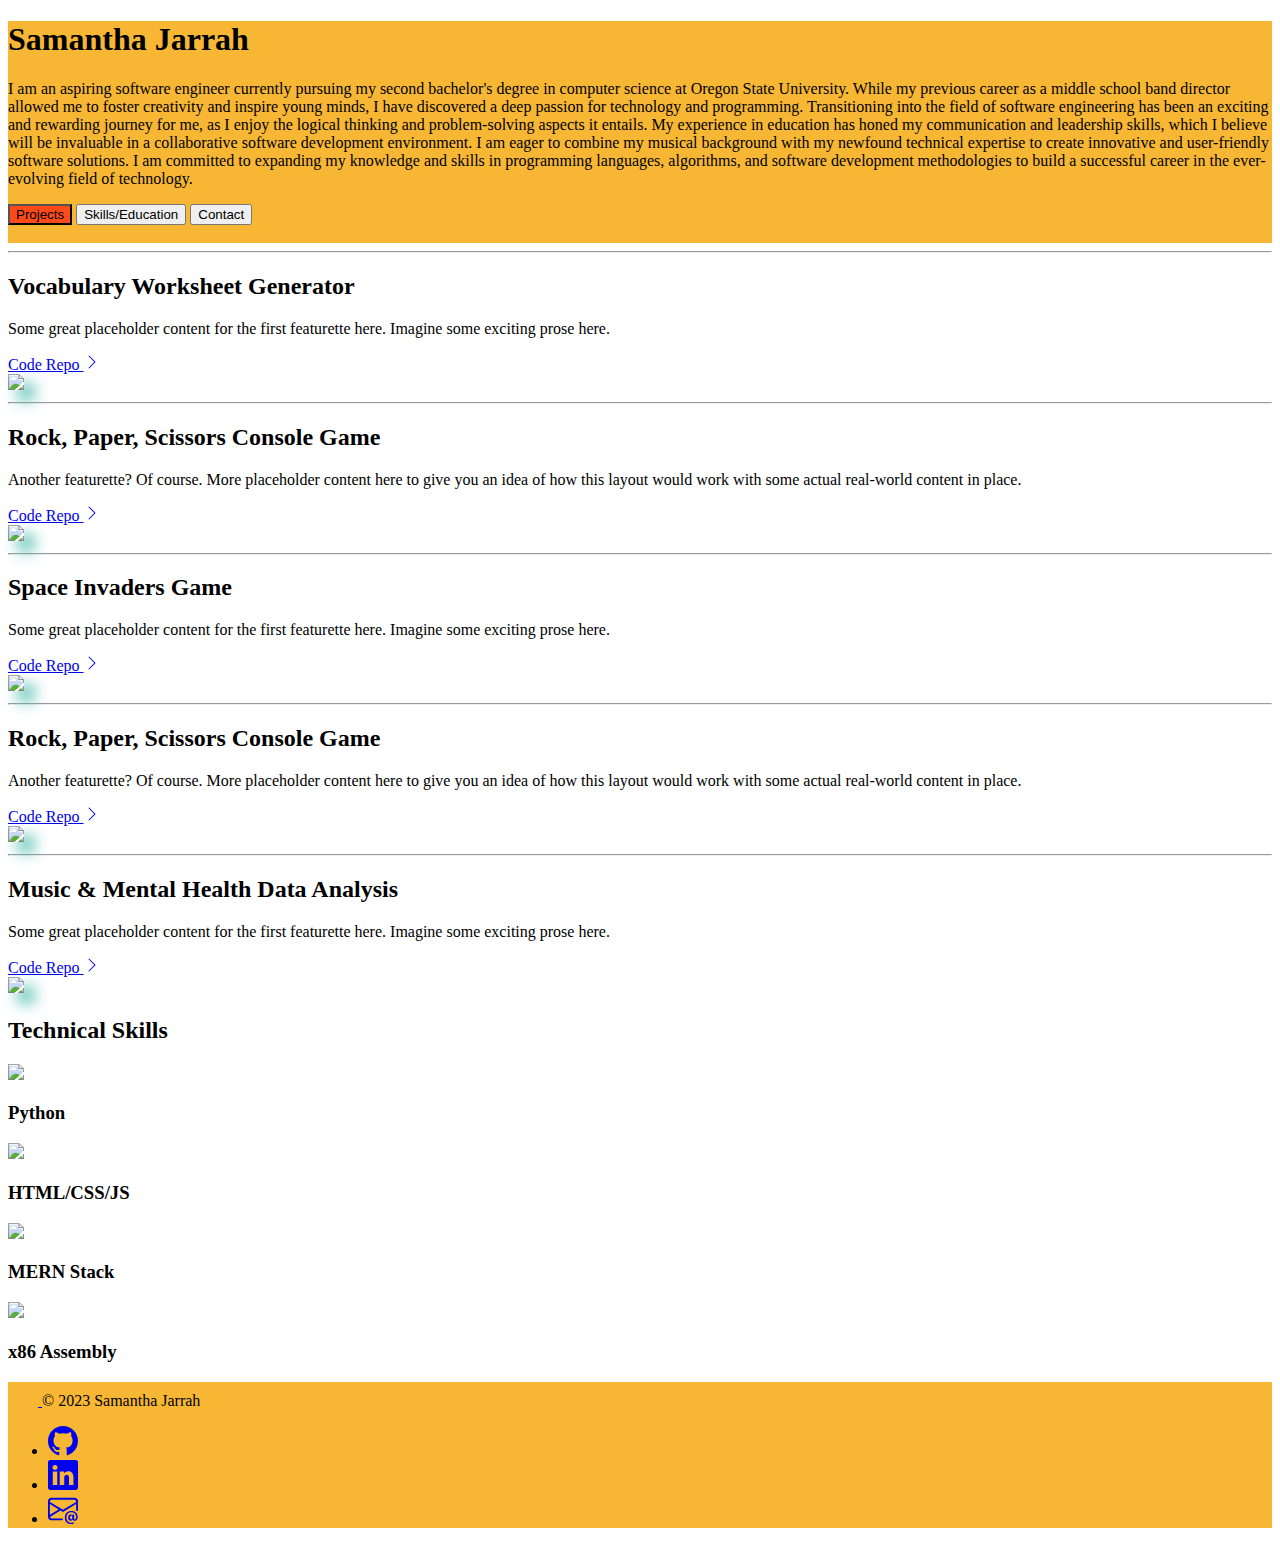
==== commit c4ef7f42: "technical skills section added" ====
--- a/index.html
+++ b/index.html
@@ -27,9 +27,9 @@
                 solutions. I am committed to expanding my knowledge and skills in programming languages, algorithms, and software 
                 development methodologies to build a successful career in the ever-evolving field of technology.</p>
             <div class="d-grid gap-2 d-md-flex justify-content-md-start mb-4 mb-lg-3">
-              <button type="button" class="btn orange btn-lg px-4 me-md-2 fw-bold">Projects</button>
-              <button type="button" class="btn btn-outline-dark btn-lg px-4">Skills/Education</button>
-              <button type="button" class="btn btn-outline-dark btn-lg px-4">Contact</button>
+              <a href="#vocab"><button type="button" class="btn orange btn-lg px-4 me-md-2 fw-bold">Projects</button></a>
+              <a href="#skills"><button type="button" class="btn btn-outline-dark btn-lg px-4">Skills/Education</button></a>
+              <a href="#contact"><button type="button" class="btn btn-outline-dark btn-lg px-4">Contact</button></a>
             </div>
           </div>
           <div class="col-lg-4 offset-lg-1 p-0 overflow-hidden">
@@ -45,7 +45,7 @@
         <hr class="featurette-divider my-4">
     <div class="row featurette">
         <div class="col-md-7">
-          <h2 class="featurette-heading fw-normal lh-1">Vocabulary Worksheet Generator</h2>
+          <h2 class="featurette-heading fw-normal lh-1" id="vocab">Vocabulary Worksheet Generator</h2>
           <p class="lead">Some great placeholder content for the first featurette here. Imagine some exciting prose here.</p>
           <a href="#" class="icon-link">
             Code Repo
@@ -55,7 +55,7 @@
           </a>
         </div>
         <div class="col-md-5">
-          <img src="./images/vocabulary-worksheet-generator-square.png" class="orange-shadow rounded-3" height="500">
+          <img src="./images/vocabulary-worksheet-generator-square.png" class="color-shadow rounded-3" height="430">
         </div>
       </div>
     </div>
@@ -74,7 +74,7 @@
               </a>
             </div>
             <div class="col-md-5 order-md-1">
-                <img src="./images/rock-paper-scissors-game-square.png" class="orange-shadow rounded-3" height="500">
+                <img src="./images/rock-paper-scissors-game-square.png" class="color-shadow rounded-3" height="430">
             </div>
           </div>
     </div>
@@ -93,7 +93,7 @@
           </a>
         </div>
         <div class="col-md-5">
-          <img src="./images/space-invaders-game-pygame-square.png" class="orange-shadow rounded-3" height="500">
+          <img src="./images/space-invaders-game-pygame-square.png" class="color-shadow rounded-3" height="430">
         </div>
       </div>
     </div>
@@ -112,7 +112,7 @@
               </a>
             </div>
             <div class="col-md-5 order-md-1">
-                <img src="./images/python-checkers-console-game-square.png" class="orange-shadow rounded-3" height="500">
+                <img src="./images/python-checkers-console-game-square.png" class="color-shadow rounded-3" height="430">
             </div>
           </div>
     </div>
@@ -131,7 +131,7 @@
           </a>
         </div>
         <div class="col-md-5">
-          <img src="./images/mental-health-instrumentalists-vs-noninstrumentalists-square.png" class="orange-shadow rounded-3" height="500">
+          <img src="./images/mental-health-instrumentalists-vs-noninstrumentalists-square.png" class="color-shadow rounded-3" height="430">
         </div>
       </div>
     </div>
@@ -139,12 +139,68 @@
 
 <!-- Skills/Education -->
 <section>
-
+    <div class="container px-4 py-5" id="skills">
+        <h2 class="pb-2 border-bottom">Technical Skills</h2>
+    
+        <div class="row row-cols-1 row-cols-sm-2 row-cols-md-3 row-cols-lg-4 g-4 py-5">
+          <div class="col d-flex align-items-start">
+            <img src="https://s3.dualstack.us-east-2.amazonaws.com/pythondotorg-assets/media/files/python-logo-only.svg" width="35" class="mx-2">
+            <div>
+              <h3 class="fw-bold mb-0 fs-4 text-body-emphasis">Python</h3>
+            </div>
+          </div>
+          <div class="col d-flex align-items-start">
+            <img src="https://user-images.githubusercontent.com/30186107/29488525-f55a69d0-84da-11e7-8a39-5476f663b5eb.png" width="95" class="mx-2">
+            <div>
+              <h3 class="fw-bold mb-0 fs-4 text-body-emphasis">HTML/CSS/JS</h3>
+            </div>
+          </div>
+          <div class="col d-flex align-items-start">
+            <img src="https://miro.medium.com/v2/resize:fit:678/0*kxPYwfJmkXZ3iCWy.png" width="105" class="mx-2">
+            <div>
+              <h3 class="fw-bold mb-0 fs-4 text-body-emphasis">MERN Stack</h3>
+            </div>
+          </div>
+          <div class="col d-flex align-items-start">
+            <img src="https://www.pngkey.com/png/full/479-4794953_assembly-x86-x86-icon.png" width="35" class="mx-2">
+            <div>
+              <h3 class="fw-bold mb-0 fs-4 text-body-emphasis">x86 Assembly</h3>
+            </div>
+          </div>
+          <!-- <div class="col d-flex align-items-start">
+            <img src="https://www.pngkey.com/png/full/479-4794953_assembly-x86-x86-icon.png" width="35" class="mx-2">
+            <div>
+              <h3 class="fw-bold mb-0 fs-4 text-body-emphasis">x86 Assembly</h3>
+            </div>
+          </div>
+          <div class="col d-flex align-items-start">
+            <svg class="bi text-body-secondary flex-shrink-0 me-3" width="1.75em" height="1.75em"><use xlink:href="#toggles2"></use></svg>
+            <div>
+              <h3 class="fw-bold mb-0 fs-4 text-body-emphasis">Featured title</h3>
+              <p>Paragraph of text beneath the heading to explain the heading.</p>
+            </div>
+          </div>
+          <div class="col d-flex align-items-start">
+            <svg class="bi text-body-secondary flex-shrink-0 me-3" width="1.75em" height="1.75em"><use xlink:href="#geo-fill"></use></svg>
+            <div>
+              <h3 class="fw-bold mb-0 fs-4 text-body-emphasis">Featured title</h3>
+              <p>Paragraph of text beneath the heading to explain the heading.</p>
+            </div>
+          </div>
+          <div class="col d-flex align-items-start">
+            <svg class="bi text-body-secondary flex-shrink-0 me-3" width="1.75em" height="1.75em"><use xlink:href="#tools"></use></svg>
+            <div>
+              <h3 class="fw-bold mb-0 fs-4 text-body-emphasis">Featured title</h3>
+              <p>Paragraph of text beneath the heading to explain the heading.</p>
+            </div>
+          </div> -->
+        </div>
+      </div>
 </section>
 
 <!-- Contact -->
 <section>
-    <div class="container yellow-background rounded-3 mt-5">
+    <div class="container yellow-background rounded-3 mt-5" id="contact">
         <footer class="d-flex flex-wrap justify-content-between align-items-center py-3 my-4 border-top">
           <div class="col-md-4 d-flex align-items-center">
             <a href="/" class="mb-3 me-2 mb-md-0 text-body-secondary text-decoration-none lh-1">
@@ -160,7 +216,7 @@
             <li class="ms-3"><a class="text-body-secondary" href="https://www.linkedin.com/in/samantha-jarrah-43a653234/"><svg xmlns="http://www.w3.org/2000/svg" width="30" height="30" fill="currentColor" class="bi bi-linkedin" viewBox="0 0 16 16">
                 <path d="M0 1.146C0 .513.526 0 1.175 0h13.65C15.474 0 16 .513 16 1.146v13.708c0 .633-.526 1.146-1.175 1.146H1.175C.526 16 0 15.487 0 14.854V1.146zm4.943 12.248V6.169H2.542v7.225h2.401zm-1.2-8.212c.837 0 1.358-.554 1.358-1.248-.015-.709-.52-1.248-1.342-1.248-.822 0-1.359.54-1.359 1.248 0 .694.521 1.248 1.327 1.248h.016zm4.908 8.212V9.359c0-.216.016-.432.08-.586.173-.431.568-.878 1.232-.878.869 0 1.216.662 1.216 1.634v3.865h2.401V9.25c0-2.22-1.184-3.252-2.764-3.252-1.274 0-1.845.7-2.165 1.193v.025h-.016a5.54 5.54 0 0 1 .016-.025V6.169h-2.4c.03.678 0 7.225 0 7.225h2.4z"/>
               </svg></a></li>
-            <li class="ms-3"><a class="text-body-secondary" href="#"><svg xmlns="http://www.w3.org/2000/svg" width="30" height="30" fill="currentColor" class="bi bi-envelope-at" viewBox="0 0 16 16">
+            <li class="ms-3"><a class="text-body-secondary" href="mailto:samantha.jarrah2@gmail.com"><svg xmlns="http://www.w3.org/2000/svg" width="30" height="30" fill="currentColor" class="bi bi-envelope-at" viewBox="0 0 16 16">
                 <path d="M2 2a2 2 0 0 0-2 2v8.01A2 2 0 0 0 2 14h5.5a.5.5 0 0 0 0-1H2a1 1 0 0 1-.966-.741l5.64-3.471L8 9.583l7-4.2V8.5a.5.5 0 0 0 1 0V4a2 2 0 0 0-2-2H2Zm3.708 6.208L1 11.105V5.383l4.708 2.825ZM1 4.217V4a1 1 0 0 1 1-1h12a1 1 0 0 1 1 1v.217l-7 4.2-7-4.2Z"/>
                 <path d="M14.247 14.269c1.01 0 1.587-.857 1.587-2.025v-.21C15.834 10.43 14.64 9 12.52 9h-.035C10.42 9 9 10.36 9 12.432v.214C9 14.82 10.438 16 12.358 16h.044c.594 0 1.018-.074 1.237-.175v-.73c-.245.11-.673.18-1.18.18h-.044c-1.334 0-2.571-.788-2.571-2.655v-.157c0-1.657 1.058-2.724 2.64-2.724h.04c1.535 0 2.484 1.05 2.484 2.326v.118c0 .975-.324 1.39-.639 1.39-.232 0-.41-.148-.41-.42v-2.19h-.906v.569h-.03c-.084-.298-.368-.63-.954-.63-.778 0-1.259.555-1.259 1.4v.528c0 .892.49 1.434 1.26 1.434.471 0 .896-.227 1.014-.643h.043c.118.42.617.648 1.12.648Zm-2.453-1.588v-.227c0-.546.227-.791.573-.791.297 0 .572.192.572.708v.367c0 .573-.253.744-.564.744-.354 0-.581-.215-.581-.8Z"/>
               </svg></a></li>
--- a/main.css
+++ b/main.css
@@ -1,285 +1,18 @@
-
-/* @import url('https://fonts.googleapis.com/css2?family=Barlow:ital,wght@0,100;0,200;0,300;0,400;0,500;0,600;0,700;0,800;0,900;1,100;1,200;1,300;1,400;1,500;1,600;1,700;1,800;1,900&display=swap'); */
-
-@import url('https://fonts.googleapis.com/css2?family=Barlow:ital,wght@0,100;0,200;0,300;0,400;0,500;0,600;0,700;0,800;0,900;1,100;1,200;1,300;1,400;1,500;1,600;1,700;1,800;1,900&family=Montserrat:ital,wght@0,100;0,200;0,300;0,400;0,500;0,600;0,700;1,100;1,200;1,300;1,400;1,500;1,600&display=swap');
-
-:root {
-  background-color: rgba(217, 217, 217, 1);
-}
-body {
-  /* background-image: url(images/meadow.jpg); */
-  /* background-size: cover; */
-  /* background-repeat: no-repeat; */
-}
-
-/* .overlay {
-  position: fixed;
-  top: 0;
-  left: 0;
-  width: 100%;
-  height: 100%;
-  background-color: rgba(247, 183, 51, 0.85);
-  z-index: -1;
-} */
-
-/* .yellow-background {
-  background-color: rgba(247, 183, 51, 0.85);
-} */
-
 .yellow-background {
-  background-color:rgba(247, 183, 51, 1);
-  opacity: 1;
-  background-image: radial-gradient(white 0.5px, rgba(247, 183, 51, 0.85) 0.5px);
-  background-size: 10px 10px;
-}
-
-.yellow-background h2 {
-  padding: 7px;
-}
-
-
-body, html {
-    border: 0;
-    height: 100%;
-    margin: 0;
-    padding: 0;
-    width: 100%;
-}
-
-h2 {
-  text-align: center;
-  font-family: "Barlow", sans-serif;
-  font-weight: 400;
-  font-size: 32px;
-}
-
-p {
-  font-family: 'Montserrat', sans-serif;
-  font-size: 14px;
-}
-
-figcaption {
-  font-family: 'Montserrat', sans-serif;
-  font-size: 18px;
-  text-align: center;
-  font-weight: 400;
-}
-
-nav {
-  background: rgba(217, 217, 217, 1);
-  /* width: 600px; */
-  margin-bottom: -26px;
-  padding-bottom: 8px;
-  padding-top: 8px;
-}
-a {
-  text-decoration: none;
-}
-a:visited{
-  text-decoration: none;
-  color: black;
-}
-li {
-  list-style: none;
-}
-
-.navbar {
-  display: flex;
-  align-items: center;
-  justify-content: space-between;
-  padding: 1px 10px 1px 10px;
-  color:black;
-}
-.menu {
-  display:flex;
-  gap:1.5em;
-  font-size: 18px;
-}
-.menu li:hover {
-  background-color: rgba(252, 74, 26, 1);
-  border-radius: 5px;
-  transition: 0.3s ease;
-}
-.menu li {
-  padding: 4px 14px;
-}
-.logo {
-  font-size: 22px;
-}
-
-.center-about-me {
-  display: flex;
-  justify-content: center;
-  align-items: center;
-  /* height: 200px; */
-  max-width:fit-content;
-  padding-bottom: 3%;
-}
-
-.about-me-text {
-  background-color: rgba(74, 189, 172, 1);
-  position: center;
-  /* margin-top: 35px; */
-  margin-left: 55px;
-  margin-right: 55px;
-  border-radius: 25px;
-  padding: 15px 8px;
-  text-align: center;
-  box-shadow: 8px 8px 5px black;
-  font-size: 110%;
-}
-
-.email-text {
-  text-align: center;
-  font-size: 24px;
-}
-
-
-.header {
-  font-family: "Barlow", sans-serif;
-  font-size: 46px;
-  /* text-shadow: 4px 4px 4px #aaa; */
-  font-weight: 400;
-  text-align: center;
-  margin-bottom: 1px;
-  padding-top: 32px;
-}
-
-.header h1 {
-  display: inline-flex;
-}
-
-.header img {
-  width: 150px;
-}
-
-
-.projects-page {
-  background-color: rgba(217, 217, 217, 1);
-  margin: 0%;
-  margin-top: -27px;
-  /* margin-bottom: -17px; */
-}
-
-/* .project-example img {
-  border: 12px solid rgba(252, 74, 26, 1);
-  box-shadow: 8px 8px 5px black;
-  max-width: 50%;
-} */
-
-.gallery {
-  display: flex;
-  width: 90%;
-  margin: 0 auto;
-  flex-wrap: wrap;
-  justify-content: center;
-  align-items: center;
-  gap: 25px;
-}
-
-.gallery figure {
-  width: 350px;
-  margin: 1%;
-  padding-bottom: 4px;
-  border: 12px solid rgba(252, 74, 26, 1);
-  background-color: rgba(217, 217, 217, 1);
-  box-shadow: 8px 8px 5px black;
-}
-
-.gallery img {
-  width: 100%;
-  display: block;
-  margin-left: auto;
-  margin-right: auto;
-}
-
-button {
-  background-color:rgba(74, 189, 172, 1);
-  color:black;
-  margin-top: 5px;
-  border: 1px solid rgba(74, 189, 172, 1);
-}
-
-.project-example:hover {
-  transform: scale(1.1);
-}
-
-  /*  ----- Form ----- */
-input, textarea, select {
-    font-family:inherit;
-}
-textarea {
-  width: 40%;
-  padding: 2px;
-  margin: 2px 2px 2px 0px;
-  font-size: 120%;
-}
-  fieldset {
-    /* background-color: var(--off-white); */
-    border-style: double;
-    border-width: 4px;
-    border-color: black;
-    margin:auto;
-    background-color: rgb(245, 245, 245, .85);
-    /* margin-bottom: 2%; */
-    padding: 1% 3% 3%;
-    width: 40%;
-  }
-    legend {
-      font-family: 'Montserrat', sans-serif;      
-      padding: 6px;
-      font-size: 130%;
-      border: 1.5px solid black;
-      border-radius: 18px;
-      background-color:rgb(245, 245, 245, .85);
-    }
-  label {
-    display: block;
-    margin-top: 16px;
-    font-family: 'Montserrat', sans-serif;
-    font-size: 110%;
-
-  }
-    button {
-      width: 7em;
-      height: 2em;
-      font-size: 100%;
-      font-family: 'Montserrat', sans-serif;
-    }
-    input {
-      padding: 8px;
-      font-size: 110%;
-      background-color: rgba(247, 183, 51, 0.35);
-    }
-
-    :focus {
-      background-color: rgba(217, 217, 217, 1);
-    }
-
-    ::placeholder {
-      font-family: 'Montserrat', sans-serif;
-    }
-
-    :required {
-      border: solid red ;
-    }
-
-    input:valid {
-      border: solid 1px black;
-
-    }
-
-    /* input:invalid {
-      border: 2px solid red;
-
-    } */
-
-    label.required:after {
-      content:" *";
-      color:red;
+    background-color:rgba(247, 183, 51, 1);
+    opacity: 1;
+    background-image: radial-gradient(white 0.5px, rgba(247, 183, 51, 0.85) 0.5px);
+    background-size: 10px 10px;
   }
 
-  .copyright {
-    text-align: center;
-    padding-bottom: 12px;
+  .orange {
+    background-color: rgba(252, 74, 26, 1);
+  }
+
+  .orange-outline {
+    border: 1px solid rgba(252, 74, 26, 1);
+  }
+
+  .color-shadow {
+    box-shadow: 10px 10px 15px rgba(74, 189, 172, 1);;
   }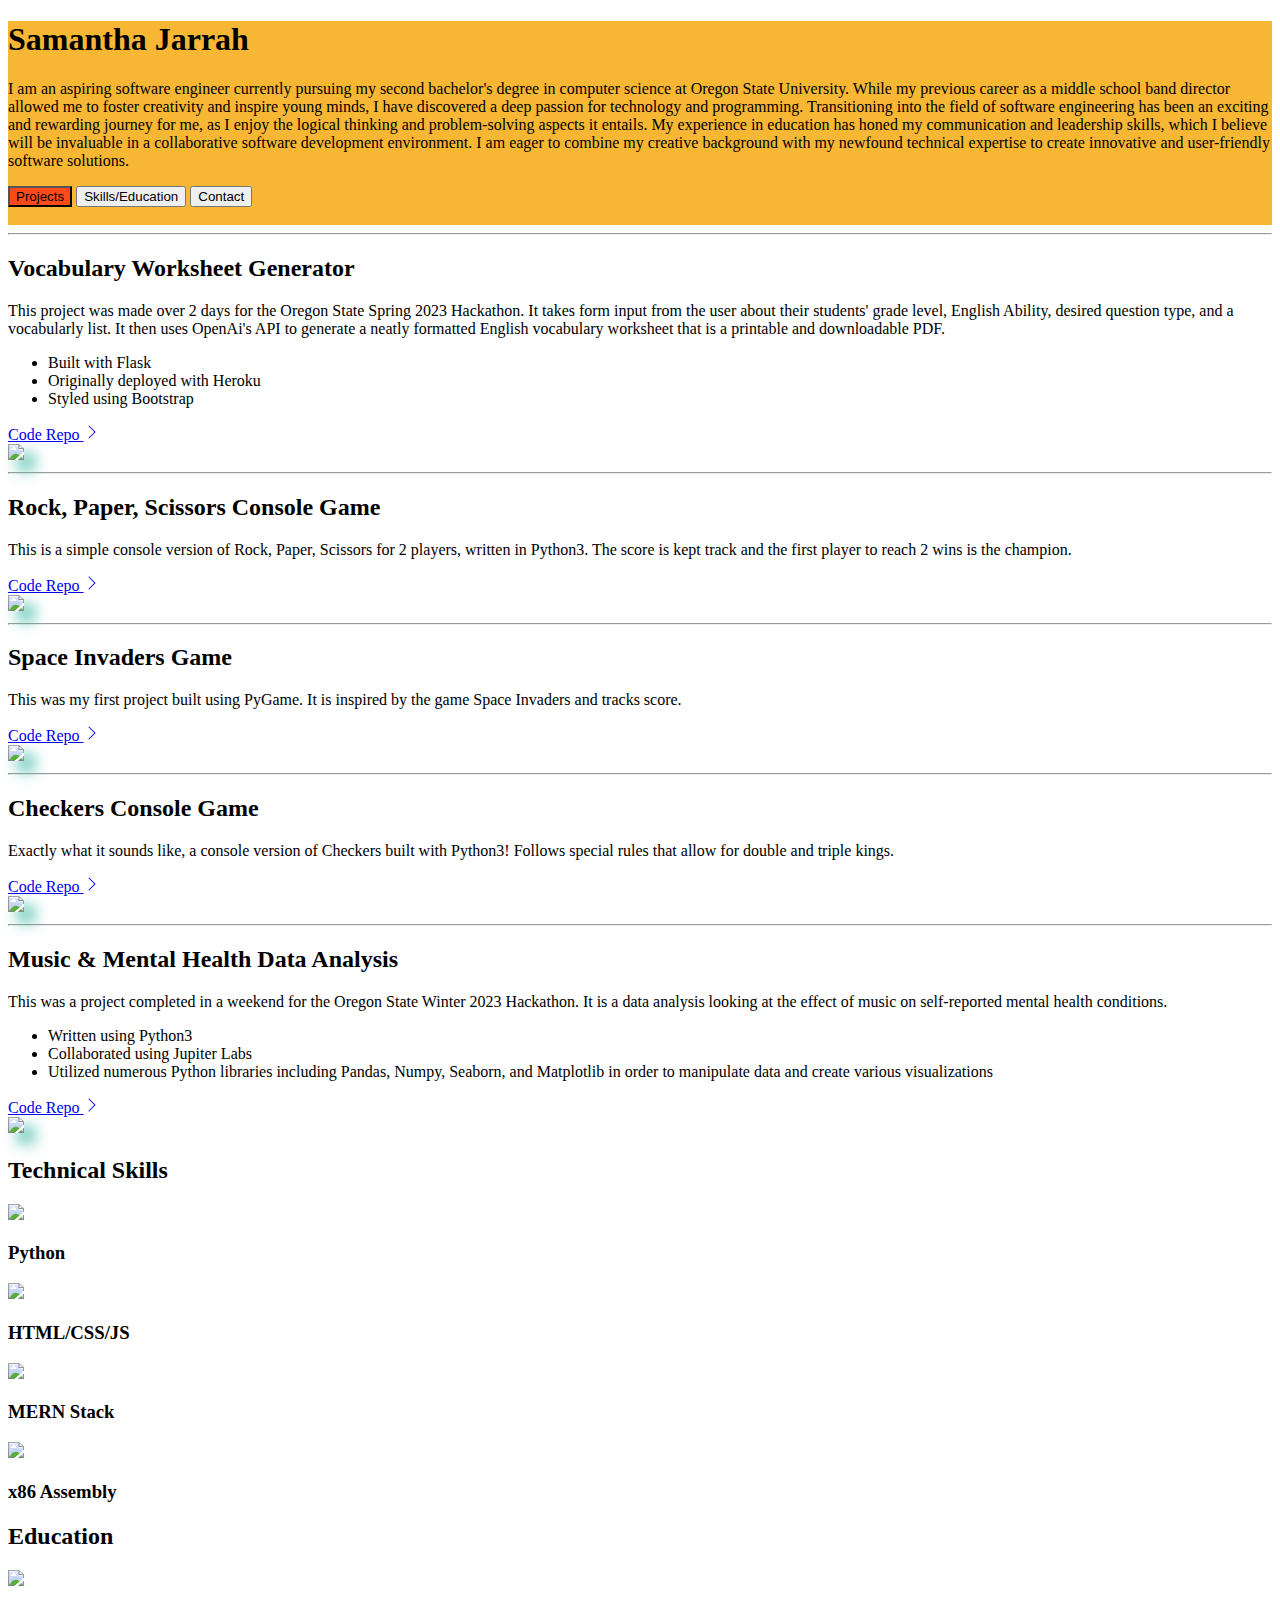
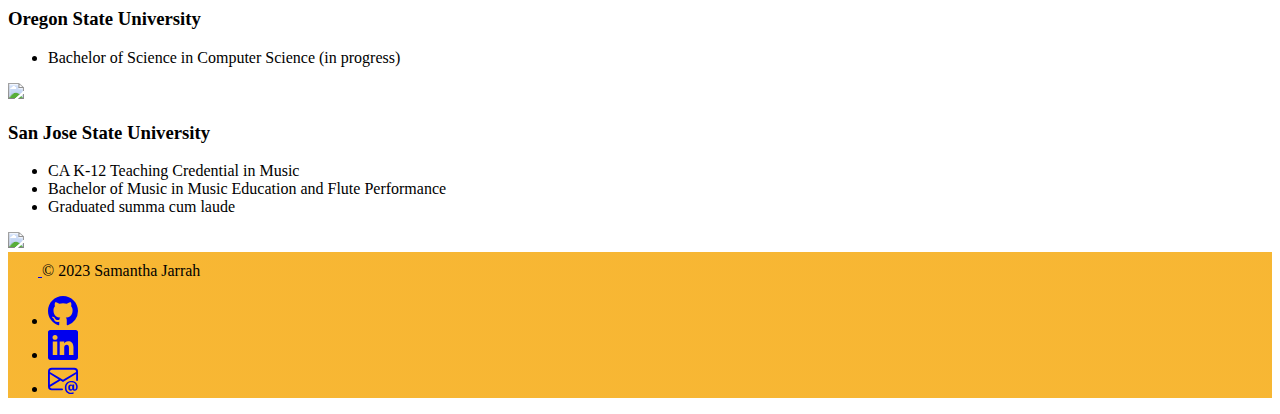
==== commit 893d0298: "fixed contact me" ====
--- a/index.html
+++ b/index.html
@@ -23,9 +23,8 @@
                 a deep passion for technology and programming. Transitioning into the field of software engineering has been an exciting and 
                 rewarding journey for me, as I enjoy the logical thinking and problem-solving aspects it entails. My experience in education has 
                 honed my communication and leadership skills, which I believe will be invaluable in a collaborative software development environment. 
-                I am eager to combine my musical background with my newfound technical expertise to create innovative and user-friendly software 
-                solutions. I am committed to expanding my knowledge and skills in programming languages, algorithms, and software 
-                development methodologies to build a successful career in the ever-evolving field of technology.</p>
+                I am eager to combine my creative background with my newfound technical expertise to create innovative and user-friendly software 
+                solutions.</p>
             <div class="d-grid gap-2 d-md-flex justify-content-md-start mb-4 mb-lg-3">
               <a href="#vocab"><button type="button" class="btn orange btn-lg px-4 me-md-2 fw-bold">Projects</button></a>
               <a href="#skills"><button type="button" class="btn btn-outline-dark btn-lg px-4">Skills/Education</button></a>
@@ -46,8 +45,15 @@
     <div class="row featurette">
         <div class="col-md-7">
           <h2 class="featurette-heading fw-normal lh-1" id="vocab">Vocabulary Worksheet Generator</h2>
-          <p class="lead">Some great placeholder content for the first featurette here. Imagine some exciting prose here.</p>
-          <a href="#" class="icon-link">
+          <p>This project was made over 2 days for the Oregon State Spring 2023 Hackathon. It takes form input from the user about their students' grade level, 
+            English Ability, desired question type, and a vocabularly list. It then uses OpenAi's API to generate a neatly formatted English vocabulary worksheet 
+        that is a printable and downloadable PDF.</p>
+          <ul>
+            <li>Built with Flask</li>
+            <li>Originally deployed with Heroku</li>
+            <li>Styled using Bootstrap</li>
+          </ul>
+          <a href="https://github.com/samantha-jarrah/Hackathon-Spring-2023" class="icon-link">
             Code Repo
             <svg xmlns="http://www.w3.org/2000/svg" width="16" height="16" fill="currentColor" class="bi bi-chevron-right" viewBox="0 0 16 16">
                 <path fill-rule="evenodd" d="M4.646 1.646a.5.5 0 0 1 .708 0l6 6a.5.5 0 0 1 0 .708l-6 6a.5.5 0 0 1-.708-.708L10.293 8 4.646 2.354a.5.5 0 0 1 0-.708z"/>
@@ -65,8 +71,8 @@
         <div class="row featurette">
             <div class="col-md-7 order-md-2">
               <h2 class="featurette-heading fw-normal lh-1">Rock, Paper, Scissors Console Game</h2>
-              <p class="lead">Another featurette? Of course. More placeholder content here to give you an idea of how this layout would work with some actual real-world content in place.</p>
-              <a href="#" class="icon-link">
+              <p class="lead">This is a simple console version of Rock, Paper, Scissors for 2 players, written in Python3. The score is kept track and the first player to reach 2 wins is the champion.</p>
+              <a href="https://github.com/samantha-jarrah/rock_paper_scissors" class="icon-link">
                 Code Repo
                 <svg xmlns="http://www.w3.org/2000/svg" width="16" height="16" fill="currentColor" class="bi bi-chevron-right" viewBox="0 0 16 16">
                     <path fill-rule="evenodd" d="M4.646 1.646a.5.5 0 0 1 .708 0l6 6a.5.5 0 0 1 0 .708l-6 6a.5.5 0 0 1-.708-.708L10.293 8 4.646 2.354a.5.5 0 0 1 0-.708z"/>
@@ -84,8 +90,8 @@
     <div class="row featurette">
         <div class="col-md-7">
           <h2 class="featurette-heading fw-normal lh-1">Space Invaders Game</h2>
-          <p class="lead">Some great placeholder content for the first featurette here. Imagine some exciting prose here.</p>
-          <a href="#" class="icon-link">
+          <p class="lead">This was my first project built using PyGame. It is inspired by the game Space Invaders and tracks score.</p>
+          <a href="https://github.com/samantha-jarrah/Space_Invaders" class="icon-link">
             Code Repo
             <svg xmlns="http://www.w3.org/2000/svg" width="16" height="16" fill="currentColor" class="bi bi-chevron-right" viewBox="0 0 16 16">
                 <path fill-rule="evenodd" d="M4.646 1.646a.5.5 0 0 1 .708 0l6 6a.5.5 0 0 1 0 .708l-6 6a.5.5 0 0 1-.708-.708L10.293 8 4.646 2.354a.5.5 0 0 1 0-.708z"/>
@@ -102,9 +108,9 @@
         <hr class="featurette-divider my-4">
         <div class="row featurette">
             <div class="col-md-7 order-md-2">
-              <h2 class="featurette-heading fw-normal lh-1">Rock, Paper, Scissors Console Game</h2>
-              <p class="lead">Another featurette? Of course. More placeholder content here to give you an idea of how this layout would work with some actual real-world content in place.</p>
-              <a href="#" class="icon-link">
+              <h2 class="featurette-heading fw-normal lh-1">Checkers Console Game</h2>
+              <p class="lead">Exactly what it sounds like, a console version of Checkers built with Python3! Follows special rules that allow for double and triple kings.</p>
+              <a href="https://github.com/samantha-jarrah/Checkers-Console-Game-Python" class="icon-link">
                 Code Repo
                 <svg xmlns="http://www.w3.org/2000/svg" width="16" height="16" fill="currentColor" class="bi bi-chevron-right" viewBox="0 0 16 16">
                     <path fill-rule="evenodd" d="M4.646 1.646a.5.5 0 0 1 .708 0l6 6a.5.5 0 0 1 0 .708l-6 6a.5.5 0 0 1-.708-.708L10.293 8 4.646 2.354a.5.5 0 0 1 0-.708z"/>
@@ -122,8 +128,13 @@
     <div class="row featurette">
         <div class="col-md-7">
           <h2 class="featurette-heading fw-normal lh-1">Music & Mental Health Data Analysis</h2>
-          <p class="lead">Some great placeholder content for the first featurette here. Imagine some exciting prose here.</p>
-          <a href="#" class="icon-link">
+          <p class="lead">This was a project completed in a weekend for the Oregon State Winter 2023 Hackathon. It is a data analysis looking at the effect of music on self-reported mental health conditions.</p>
+          <ul>
+            <li>Written using Python3</li>
+            <li>Collaborated using Jupiter Labs</li>
+            <li>Utilized numerous Python libraries including Pandas, Numpy, Seaborn, and Matplotlib in order to manipulate data and create various visualizations</li>
+          </ul>
+          <a href="https://github.com/samantha-jarrah/Hackathon-Winter-2023" class="icon-link">
             Code Repo
             <svg xmlns="http://www.w3.org/2000/svg" width="16" height="16" fill="currentColor" class="bi bi-chevron-right" viewBox="0 0 16 16">
                 <path fill-rule="evenodd" d="M4.646 1.646a.5.5 0 0 1 .708 0l6 6a.5.5 0 0 1 0 .708l-6 6a.5.5 0 0 1-.708-.708L10.293 8 4.646 2.354a.5.5 0 0 1 0-.708z"/>
@@ -137,7 +148,7 @@
     </div>
 </section>
 
-<!-- Skills/Education -->
+<!-- Skills -->
 <section>
     <div class="container px-4 py-5" id="skills">
         <h2 class="pb-2 border-bottom">Technical Skills</h2>
@@ -198,8 +209,60 @@
       </div>
 </section>
 
+<!-- Education -->
+<div class="container">
+<div class="container px-4 py-5" id="education">
+    <h2 class="pb-2 border-bottom">Education</h2>
+    <div class="row py-5 row-cols-1 row-cols-lg-3">
+      <div class="col d-flex align-items-start mx-auto">
+        <div class="icon-square text-body-emphasis bg-body-secondary d-inline-flex align-items-center justify-content-center fs-4 flex-shrink-0 me-3">
+          <img src="https://pbs.twimg.com/profile_images/856629049547935744/ScErYmP0_400x400.jpg" class="rounded-3" width="60">
+        </div>
+        <div>
+          <h3 class="fs-2 text-body-emphasis">Oregon State University</h3>
+          <ul>
+          <li>Bachelor of Science in Computer Science (in progress)</li>
+          </ul>
+        </div>
+      </div>
+      <div class="col d-flex align-items-start mx-auto">
+        <div class="icon-square text-body-emphasis bg-body-secondary d-inline-flex align-items-center justify-content-center fs-4 flex-shrink-0 me-3">
+          <img src="https://www.sjsu.edu/_images/news/news_prez-seal-communications_010621.jpg" class="rounded-3" width="60">
+        </div>
+        <div>
+          <h3 class="fs-2 text-body-emphasis">San Jose State University</h3>
+          <ul>
+            <li>CA K-12 Teaching Credential in Music</li>
+            <li>Bachelor of Music in Music Education and Flute Performance</li>
+            <li>Graduated summa cum laude</li>
+          </ul>
+        </div>
+      </div>
+    </div>
+  </div>
+</div>
+
 <!-- Contact -->
 <section>
+    <!-- <h2 class="container featurette-heading fw-normal lh-1 text-end"><a href="#vocab"><button type="button" class="btn orange btn-lg px-4 me-md-2 fw-bold">Contact Me</button></a></h2> -->
+    
+    <div class="container">
+    <div class="row">
+        <!-- <div class="col-10"></div>
+        <div class="col-1"><svg xmlns="http://www.w3.org/2000/svg" width="50" height="50" fill="currentColor" class="bi bi-arrow-down lh-1" viewBox="0 0 16 16">
+            <path fill-rule="evenodd" d="M8 1a.5.5 0 0 1 .5.5v11.793l3.146-3.147a.5.5 0 0 1 .708.708l-4 4a.5.5 0 0 1-.708 0l-4-4a.5.5 0 0 1 .708-.708L7.5 13.293V1.5A.5.5 0 0 1 8 1z"/>
+          </svg></div>
+          <div class="col-1"></div> -->
+          <div class="col-10"></div>
+          <div class="col-2"><img src="./images/orange-contact-me.png" class="bm-0" width="180"></div>
+    </div>
+    </div>
+    <!-- <div clas="container">
+    <svg xmlns="http://www.w3.org/2000/svg" width="50" height="50" fill="currentColor" class="bi bi-arrow-down lh-1" viewBox="0 0 16 16">
+        <path fill-rule="evenodd" d="M8 1a.5.5 0 0 1 .5.5v11.793l3.146-3.147a.5.5 0 0 1 .708.708l-4 4a.5.5 0 0 1-.708 0l-4-4a.5.5 0 0 1 .708-.708L7.5 13.293V1.5A.5.5 0 0 1 8 1z"/>
+      </svg>
+    </div> -->
+
     <div class="container yellow-background rounded-3 mt-5" id="contact">
         <footer class="d-flex flex-wrap justify-content-between align-items-center py-3 my-4 border-top">
           <div class="col-md-4 d-flex align-items-center">
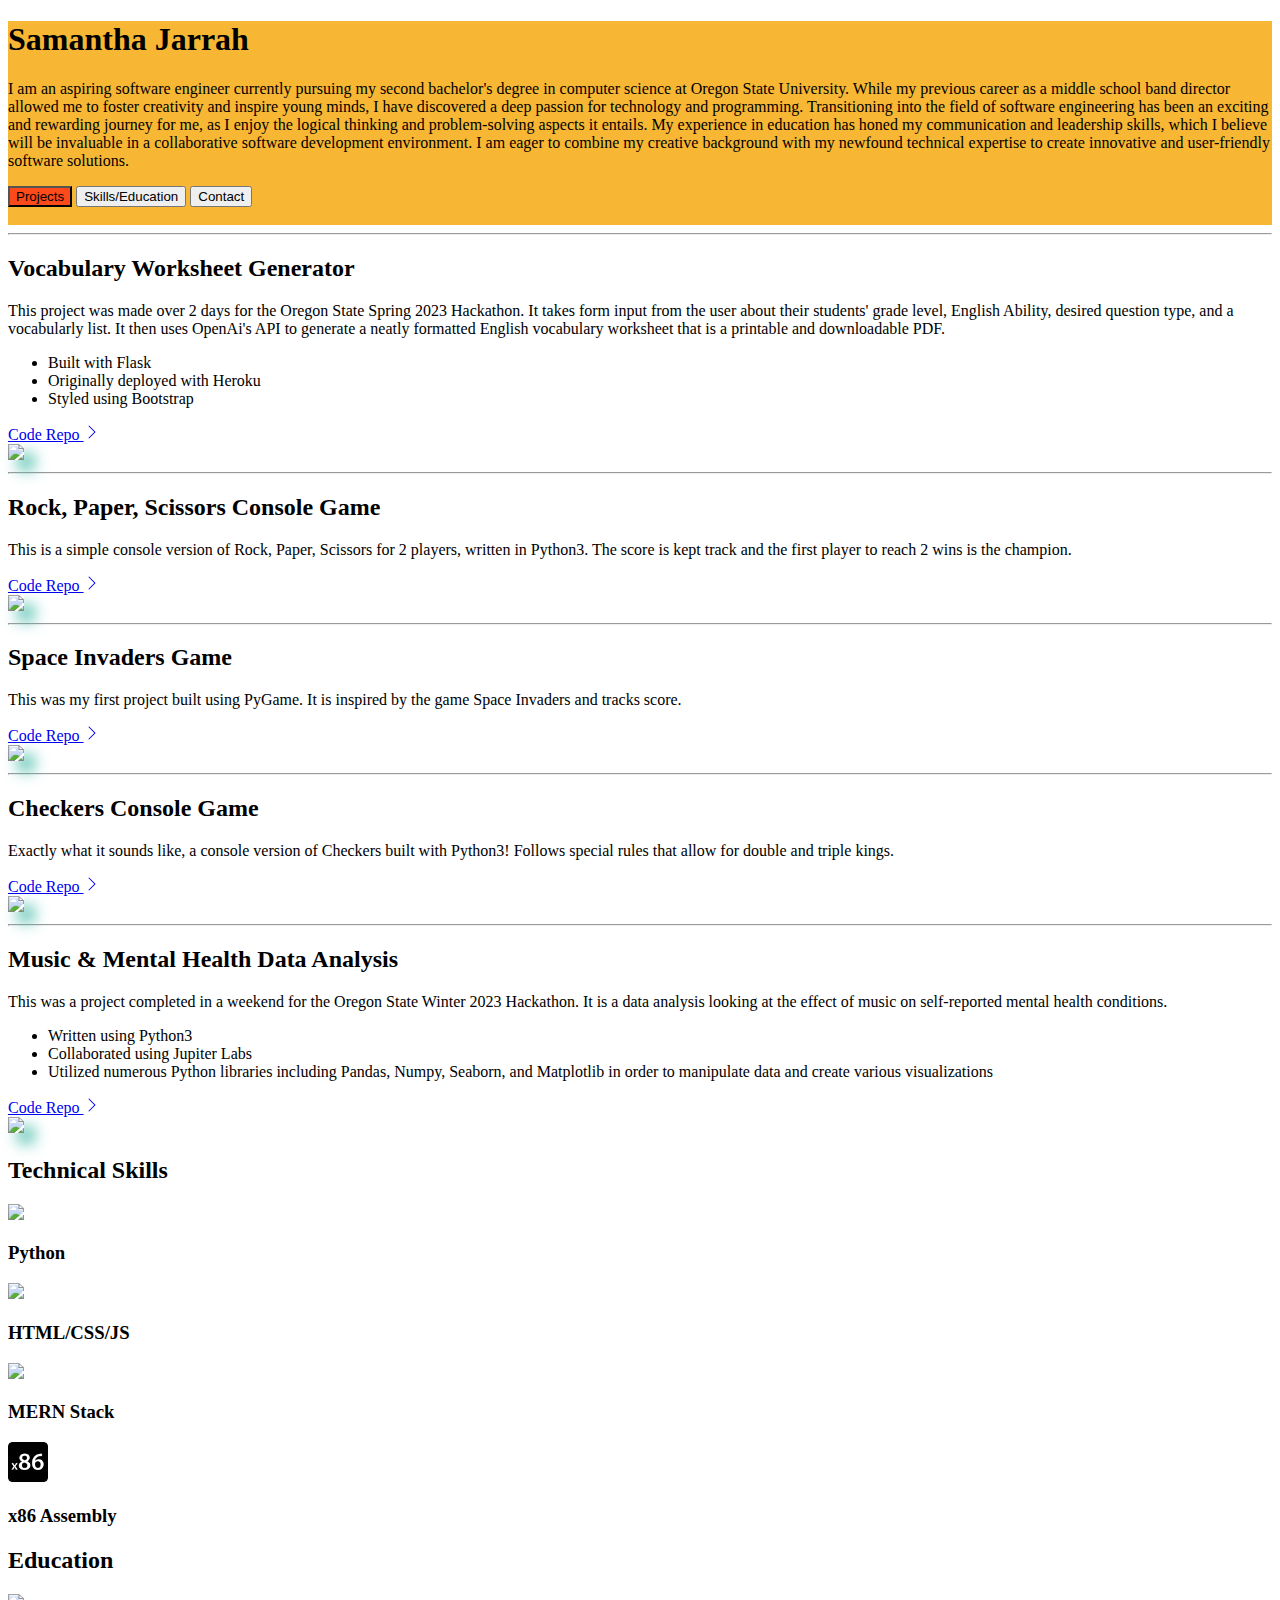
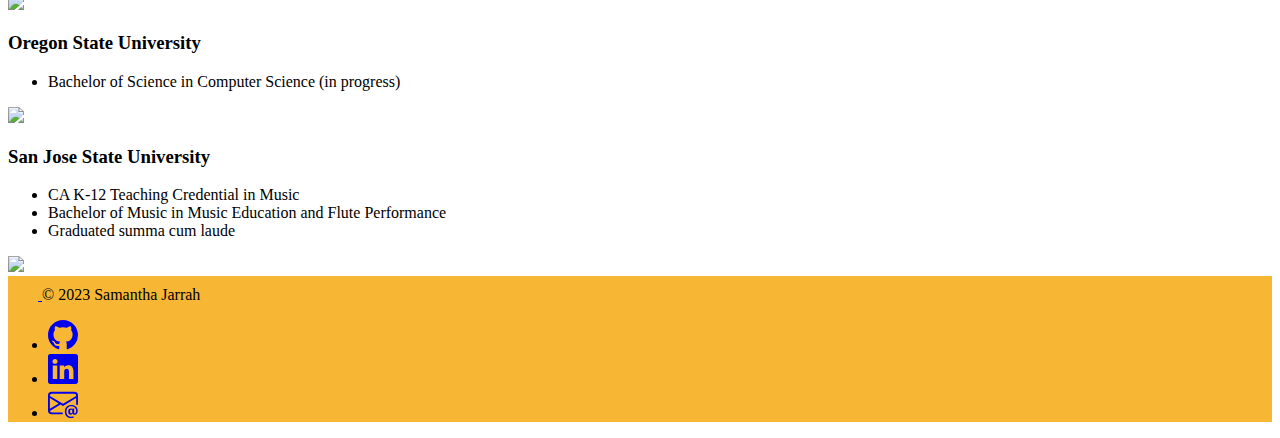
==== commit 818413fd: "new x86 icon" ====
--- a/index.html
+++ b/index.html
@@ -173,7 +173,7 @@
             </div>
           </div>
           <div class="col d-flex align-items-start">
-            <img src="https://www.pngkey.com/png/full/479-4794953_assembly-x86-x86-icon.png" width="35" class="mx-2">
+            <img src="images/Icons8-Windows-8-Computer-Hardware-X86.512.png" width="40" class="mx-2">
             <div>
               <h3 class="fw-bold mb-0 fs-4 text-body-emphasis">x86 Assembly</h3>
             </div>
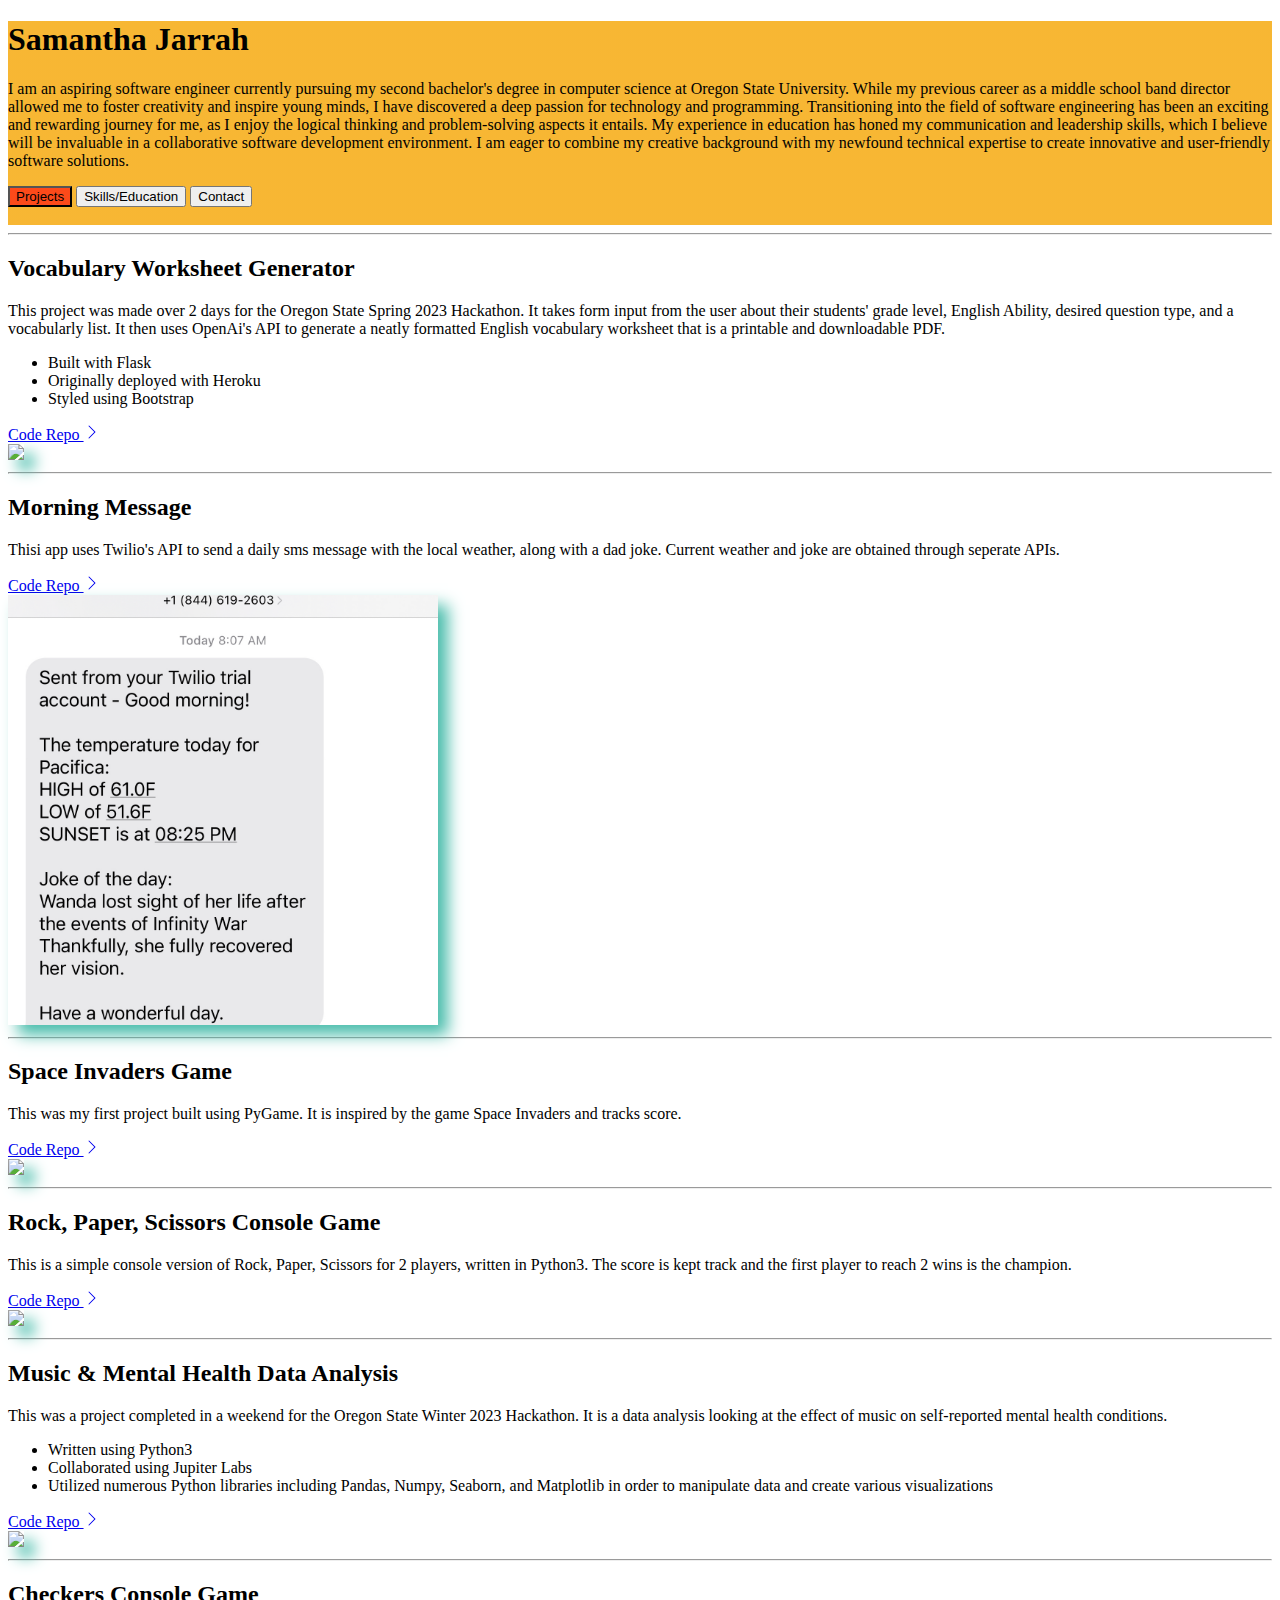
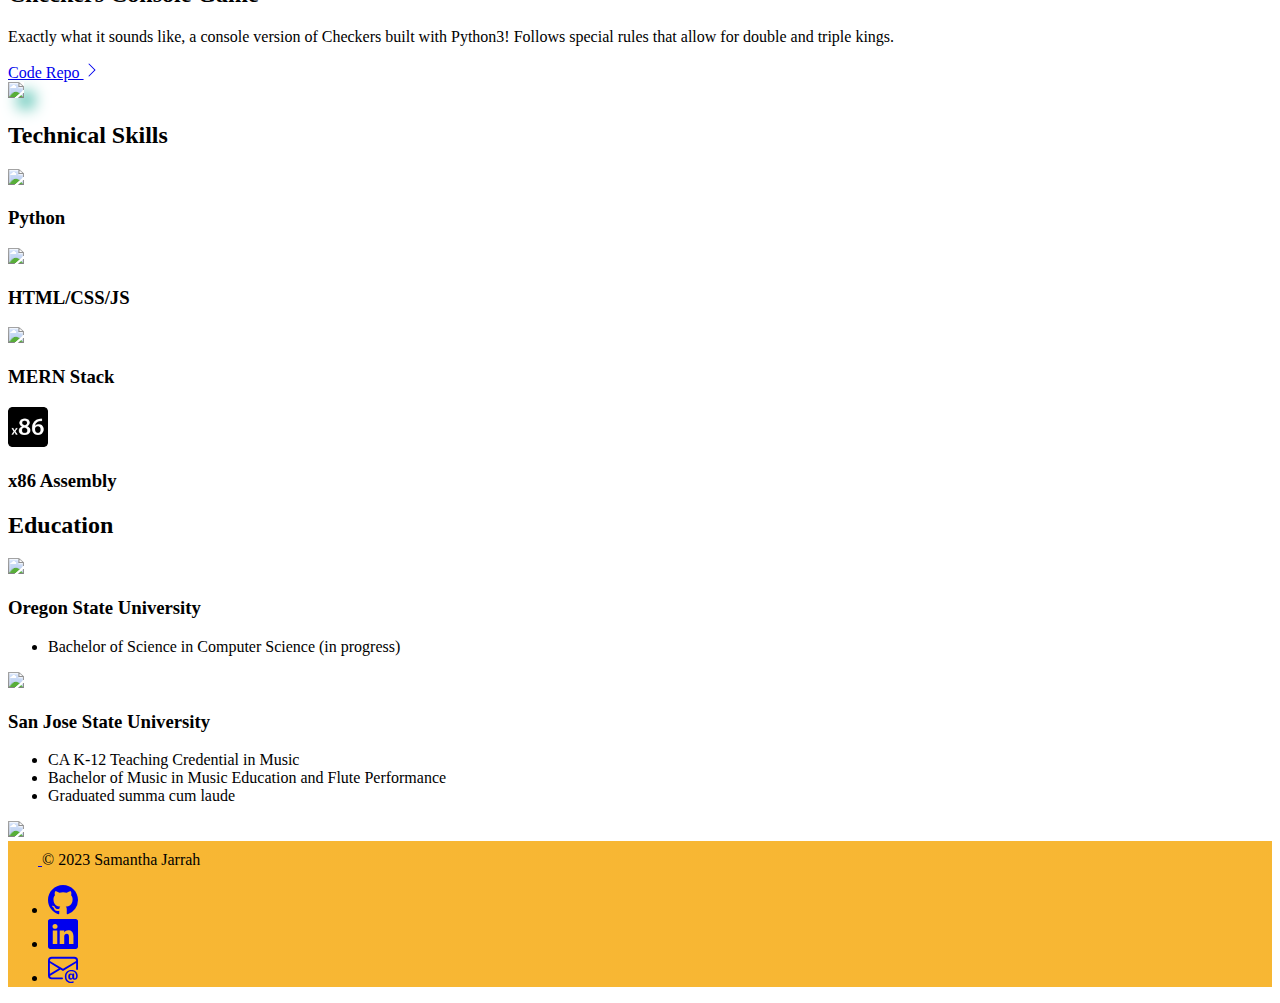
==== commit 06840e6f: "added morning message" ====
--- a/index.html
+++ b/index.html
@@ -67,6 +67,45 @@
     </div>
 
     <div class="container">
+      <hr class="featurette-divider my-4">
+      <div class="row featurette">
+          <div class="col-md-7 order-md-2">
+            <h2 class="featurette-heading fw-normal lh-1">Morning Message</h2>
+            <p class="lead">Thisi app uses Twilio's API to send a daily sms message with the local weather, along with a dad joke. Current weather and joke are
+              obtained through seperate APIs.</p>
+            <a href="https://github.com/samantha-jarrah/twilio" class="icon-link">
+              Code Repo
+              <svg xmlns="http://www.w3.org/2000/svg" width="16" height="16" fill="currentColor" class="bi bi-chevron-right" viewBox="0 0 16 16">
+                  <path fill-rule="evenodd" d="M4.646 1.646a.5.5 0 0 1 .708 0l6 6a.5.5 0 0 1 0 .708l-6 6a.5.5 0 0 1-.708-.708L10.293 8 4.646 2.354a.5.5 0 0 1 0-.708z"/>
+                </svg>
+            </a>
+          </div>
+          <div class="col-md-5 order-md-1">
+              <img src="./images/morningMessageDemoSquare.jpeg" class="color-shadow rounded-3" height="430">
+          </div>
+        </div>
+  </div>
+
+  <div class="container">
+    <hr class="featurette-divider my-4">
+<div class="row featurette">
+    <div class="col-md-7">
+      <h2 class="featurette-heading fw-normal lh-1">Space Invaders Game</h2>
+      <p class="lead">This was my first project built using PyGame. It is inspired by the game Space Invaders and tracks score.</p>
+      <a href="https://github.com/samantha-jarrah/Space_Invaders" class="icon-link">
+        Code Repo
+        <svg xmlns="http://www.w3.org/2000/svg" width="16" height="16" fill="currentColor" class="bi bi-chevron-right" viewBox="0 0 16 16">
+            <path fill-rule="evenodd" d="M4.646 1.646a.5.5 0 0 1 .708 0l6 6a.5.5 0 0 1 0 .708l-6 6a.5.5 0 0 1-.708-.708L10.293 8 4.646 2.354a.5.5 0 0 1 0-.708z"/>
+          </svg>
+      </a>
+    </div>
+    <div class="col-md-5">
+      <img src="./images/space-invaders-game-pygame-square.png" class="color-shadow rounded-3" height="430">
+    </div>
+  </div>
+</div>
+
+    <div class="container">
         <hr class="featurette-divider my-4">
         <div class="row featurette">
             <div class="col-md-7 order-md-2">
@@ -86,23 +125,29 @@
     </div>
 
     <div class="container">
-        <hr class="featurette-divider my-4">
-    <div class="row featurette">
-        <div class="col-md-7">
-          <h2 class="featurette-heading fw-normal lh-1">Space Invaders Game</h2>
-          <p class="lead">This was my first project built using PyGame. It is inspired by the game Space Invaders and tracks score.</p>
-          <a href="https://github.com/samantha-jarrah/Space_Invaders" class="icon-link">
-            Code Repo
-            <svg xmlns="http://www.w3.org/2000/svg" width="16" height="16" fill="currentColor" class="bi bi-chevron-right" viewBox="0 0 16 16">
-                <path fill-rule="evenodd" d="M4.646 1.646a.5.5 0 0 1 .708 0l6 6a.5.5 0 0 1 0 .708l-6 6a.5.5 0 0 1-.708-.708L10.293 8 4.646 2.354a.5.5 0 0 1 0-.708z"/>
-              </svg>
-          </a>
-        </div>
-        <div class="col-md-5">
-          <img src="./images/space-invaders-game-pygame-square.png" class="color-shadow rounded-3" height="430">
-        </div>
-      </div>
-    </div>
+      <hr class="featurette-divider my-4">
+  <div class="row featurette">
+      <div class="col-md-7">
+        <h2 class="featurette-heading fw-normal lh-1">Music & Mental Health Data Analysis</h2>
+        <p class="lead">This was a project completed in a weekend for the Oregon State Winter 2023 Hackathon. It is a data analysis looking at the effect of music on self-reported mental health conditions.</p>
+        <ul>
+          <li>Written using Python3</li>
+          <li>Collaborated using Jupiter Labs</li>
+          <li>Utilized numerous Python libraries including Pandas, Numpy, Seaborn, and Matplotlib in order to manipulate data and create various visualizations</li>
+        </ul>
+        <a href="https://github.com/samantha-jarrah/Hackathon-Winter-2023" class="icon-link">
+          Code Repo
+          <svg xmlns="http://www.w3.org/2000/svg" width="16" height="16" fill="currentColor" class="bi bi-chevron-right" viewBox="0 0 16 16">
+              <path fill-rule="evenodd" d="M4.646 1.646a.5.5 0 0 1 .708 0l6 6a.5.5 0 0 1 0 .708l-6 6a.5.5 0 0 1-.708-.708L10.293 8 4.646 2.354a.5.5 0 0 1 0-.708z"/>
+            </svg>
+        </a>
+      </div>
+      <div class="col-md-5">
+        <img src="./images/mental-health-instrumentalists-vs-noninstrumentalists-square.png" class="color-shadow rounded-3" height="430">
+      </div>
+    </div>
+  </div>
+</section>
 
     <div class="container">
         <hr class="featurette-divider my-4">
@@ -123,30 +168,6 @@
           </div>
     </div>
 
-    <div class="container">
-        <hr class="featurette-divider my-4">
-    <div class="row featurette">
-        <div class="col-md-7">
-          <h2 class="featurette-heading fw-normal lh-1">Music & Mental Health Data Analysis</h2>
-          <p class="lead">This was a project completed in a weekend for the Oregon State Winter 2023 Hackathon. It is a data analysis looking at the effect of music on self-reported mental health conditions.</p>
-          <ul>
-            <li>Written using Python3</li>
-            <li>Collaborated using Jupiter Labs</li>
-            <li>Utilized numerous Python libraries including Pandas, Numpy, Seaborn, and Matplotlib in order to manipulate data and create various visualizations</li>
-          </ul>
-          <a href="https://github.com/samantha-jarrah/Hackathon-Winter-2023" class="icon-link">
-            Code Repo
-            <svg xmlns="http://www.w3.org/2000/svg" width="16" height="16" fill="currentColor" class="bi bi-chevron-right" viewBox="0 0 16 16">
-                <path fill-rule="evenodd" d="M4.646 1.646a.5.5 0 0 1 .708 0l6 6a.5.5 0 0 1 0 .708l-6 6a.5.5 0 0 1-.708-.708L10.293 8 4.646 2.354a.5.5 0 0 1 0-.708z"/>
-              </svg>
-          </a>
-        </div>
-        <div class="col-md-5">
-          <img src="./images/mental-health-instrumentalists-vs-noninstrumentalists-square.png" class="color-shadow rounded-3" height="430">
-        </div>
-      </div>
-    </div>
-</section>
 
 <!-- Skills -->
 <section>
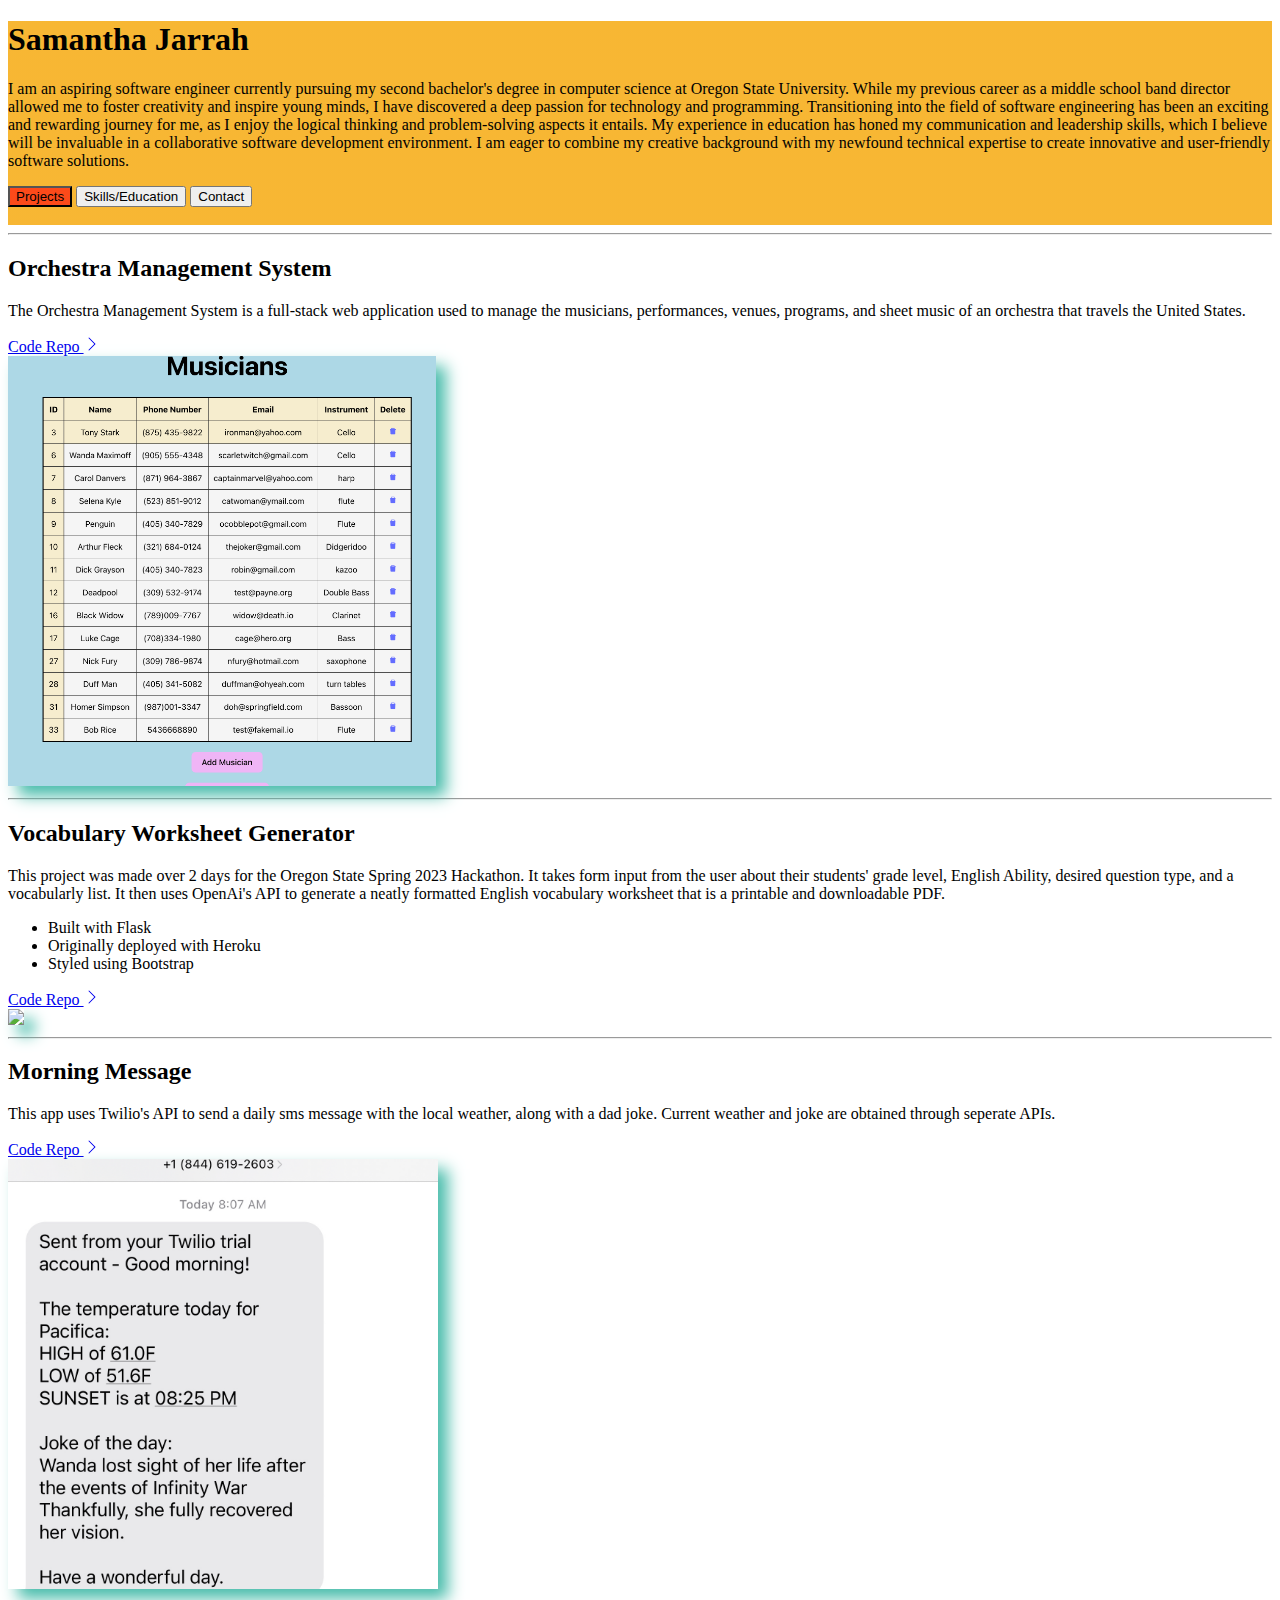
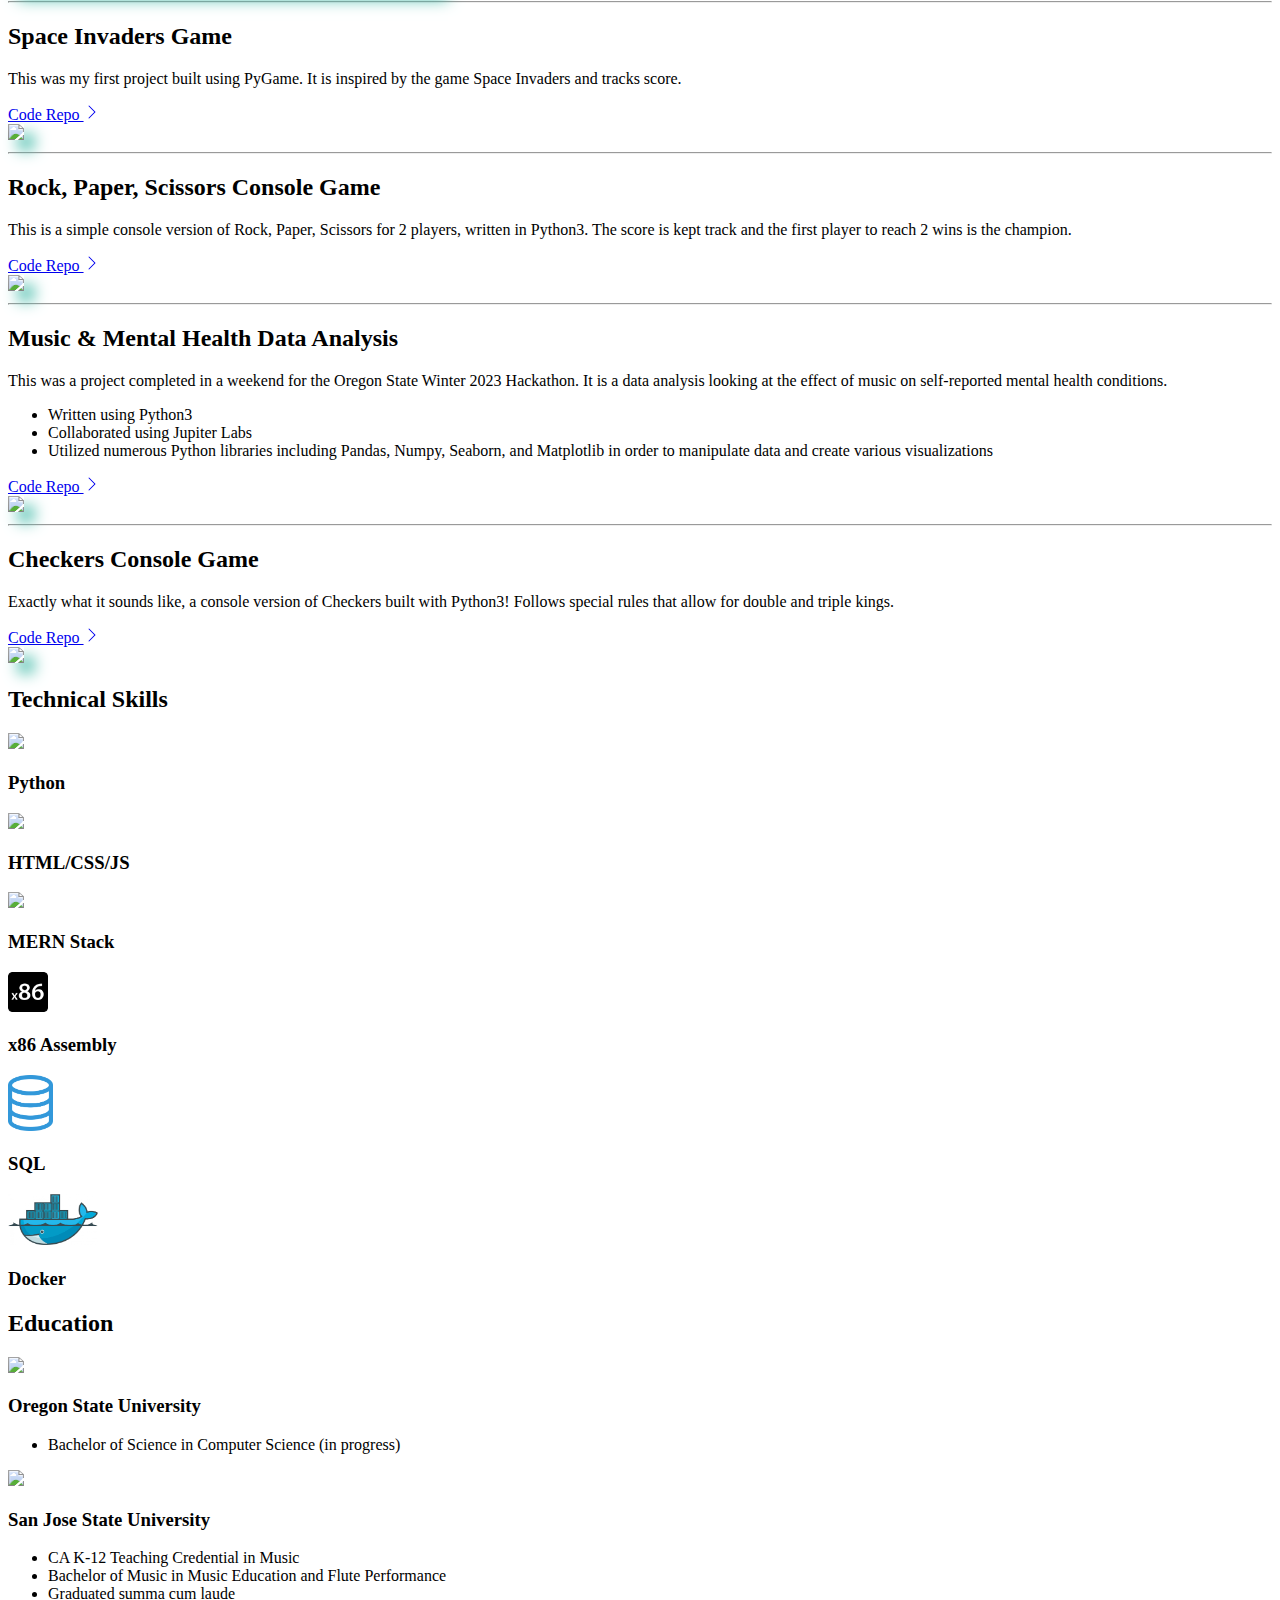
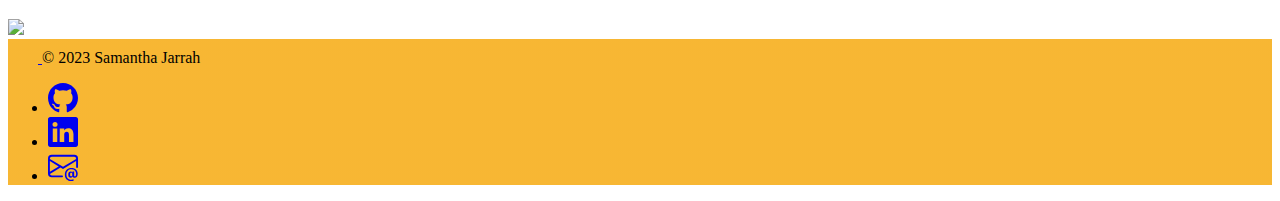
==== commit dcb0a567: "added project and two skills" ====
--- a/index.html
+++ b/index.html
@@ -40,6 +40,25 @@
 
 <!-- Projects -->
 <section>
+  <div class="container">
+    <hr class="featurette-divider my-4">
+    <div class="row featurette">
+        <div class="col-md-7 order-md-2">
+          <h2 class="featurette-heading fw-normal lh-1">Orchestra Management System</h2>
+          <p class="lead">The Orchestra Management System is a full-stack web application used to manage the musicians, performances, venues, programs, and sheet music of an orchestra that travels the United States.</p>
+          <a href="https://github.com/samantha-jarrah/OrchestraManagementSystem" class="icon-link">
+            Code Repo
+            <svg xmlns="http://www.w3.org/2000/svg" width="16" height="16" fill="currentColor" class="bi bi-chevron-right" viewBox="0 0 16 16">
+                <path fill-rule="evenodd" d="M4.646 1.646a.5.5 0 0 1 .708 0l6 6a.5.5 0 0 1 0 .708l-6 6a.5.5 0 0 1-.708-.708L10.293 8 4.646 2.354a.5.5 0 0 1 0-.708z"/>
+              </svg>
+          </a>
+        </div>
+        <div class="col-md-5 order-md-1">
+            <img src="./images/musiciansSquare.png" class="color-shadow rounded-3" height="430">
+        </div>
+      </div>
+</div>
+
     <div class="container">
         <hr class="featurette-divider my-4">
     <div class="row featurette">
@@ -71,7 +90,7 @@
       <div class="row featurette">
           <div class="col-md-7 order-md-2">
             <h2 class="featurette-heading fw-normal lh-1">Morning Message</h2>
-            <p class="lead">Thisi app uses Twilio's API to send a daily sms message with the local weather, along with a dad joke. Current weather and joke are
+            <p class="lead">This app uses Twilio's API to send a daily sms message with the local weather, along with a dad joke. Current weather and joke are
               obtained through seperate APIs.</p>
             <a href="https://github.com/samantha-jarrah/twilio" class="icon-link">
               Code Repo
@@ -175,6 +194,7 @@
         <h2 class="pb-2 border-bottom">Technical Skills</h2>
     
         <div class="row row-cols-1 row-cols-sm-2 row-cols-md-3 row-cols-lg-4 g-4 py-5">
+          <!-- First Row -->
           <div class="col d-flex align-items-start">
             <img src="https://s3.dualstack.us-east-2.amazonaws.com/pythondotorg-assets/media/files/python-logo-only.svg" width="35" class="mx-2">
             <div>
@@ -199,6 +219,22 @@
               <h3 class="fw-bold mb-0 fs-4 text-body-emphasis">x86 Assembly</h3>
             </div>
           </div>
+
+          <!-- Second Row -->
+          <div class="col d-flex align-items-start">
+            <img src="images/sql_image.png" width="45" class="mx-2">
+            <div>
+                <h3 class="fw-bold mb-0 fs-4 text-body-emphasis">SQL</h3>
+            </div>
+        </div>
+        <div class="col d-flex align-items-start">
+            <img src="images/docker.png" width="90" class="mx-2">
+            <div>
+                <h3 class="fw-bold mb-0 fs-4 text-body-emphasis">Docker</h3>
+            </div>
+        </div>
+    </div>
+</div>
           <!-- <div class="col d-flex align-items-start">
             <img src="https://www.pngkey.com/png/full/479-4794953_assembly-x86-x86-icon.png" width="35" class="mx-2">
             <div>
@@ -226,8 +262,7 @@
               <p>Paragraph of text beneath the heading to explain the heading.</p>
             </div>
           </div> -->
-        </div>
-      </div>
+
 </section>
 
 <!-- Education -->
